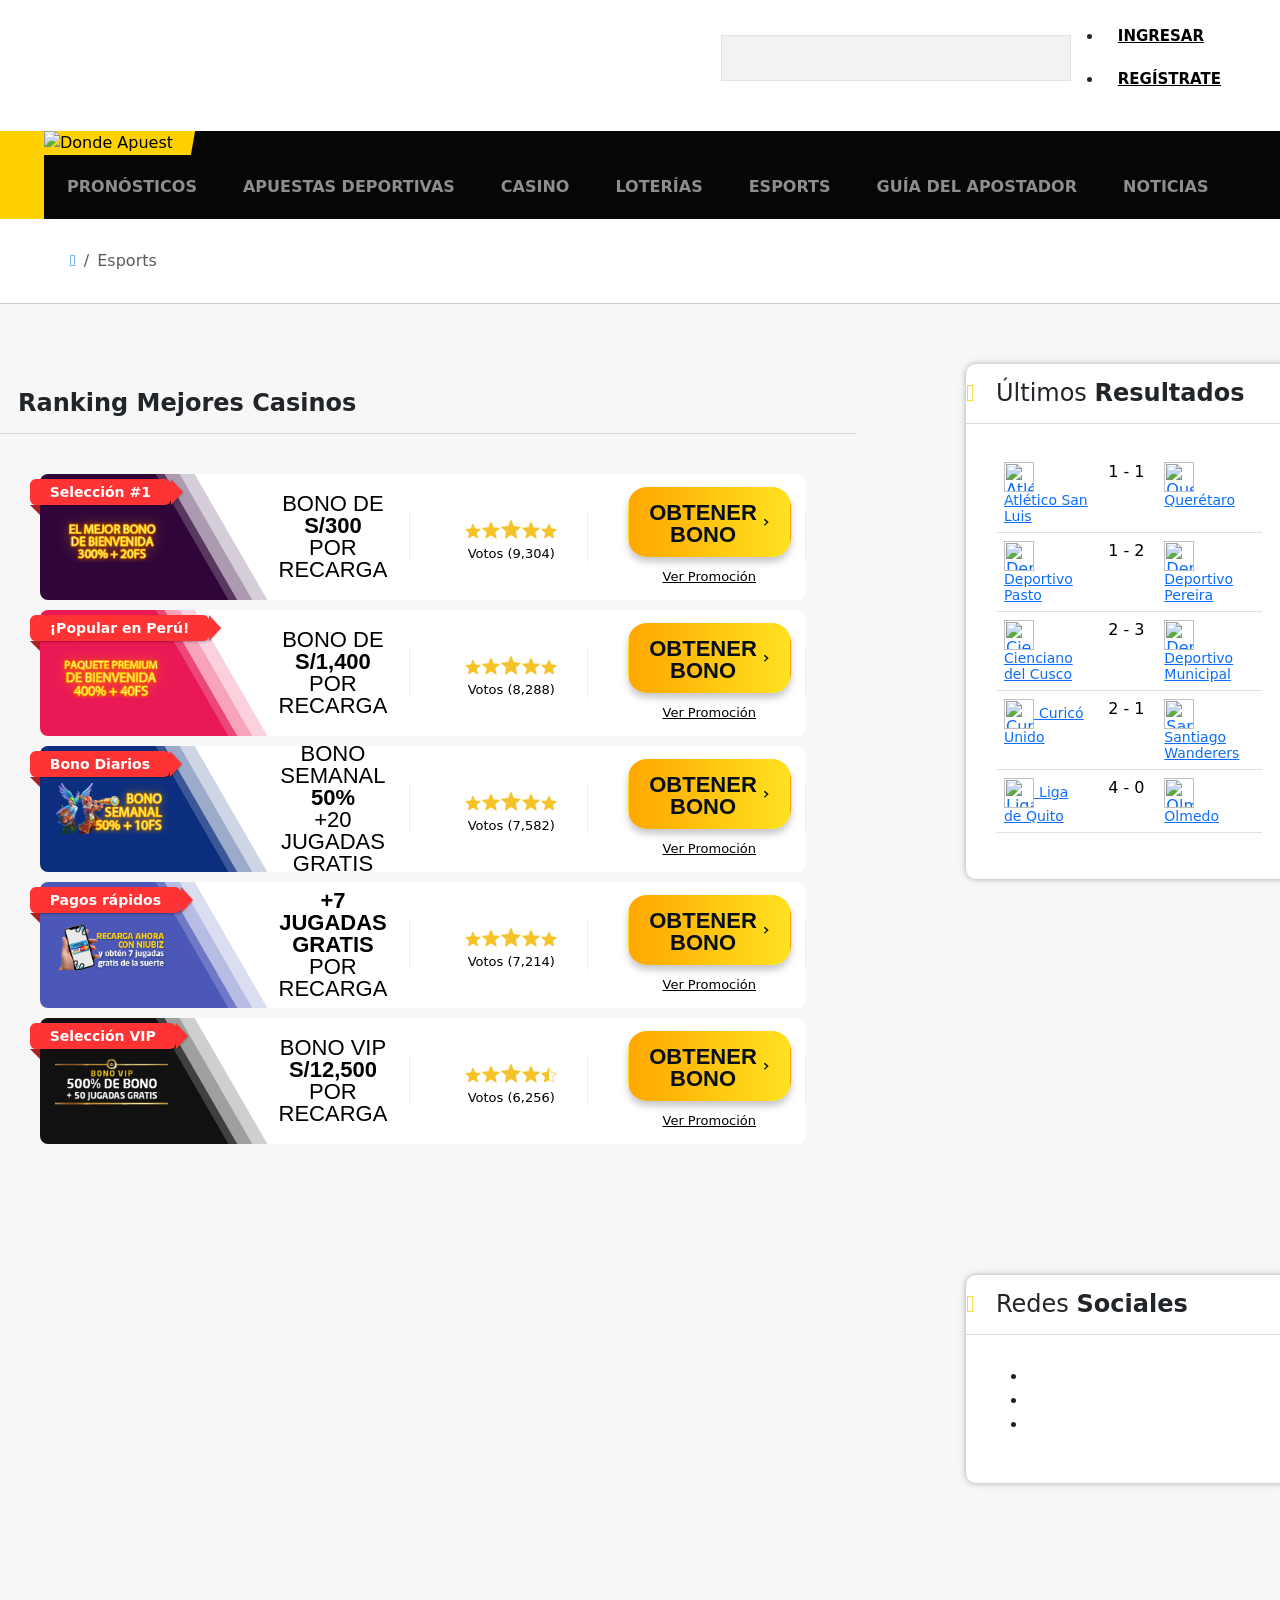
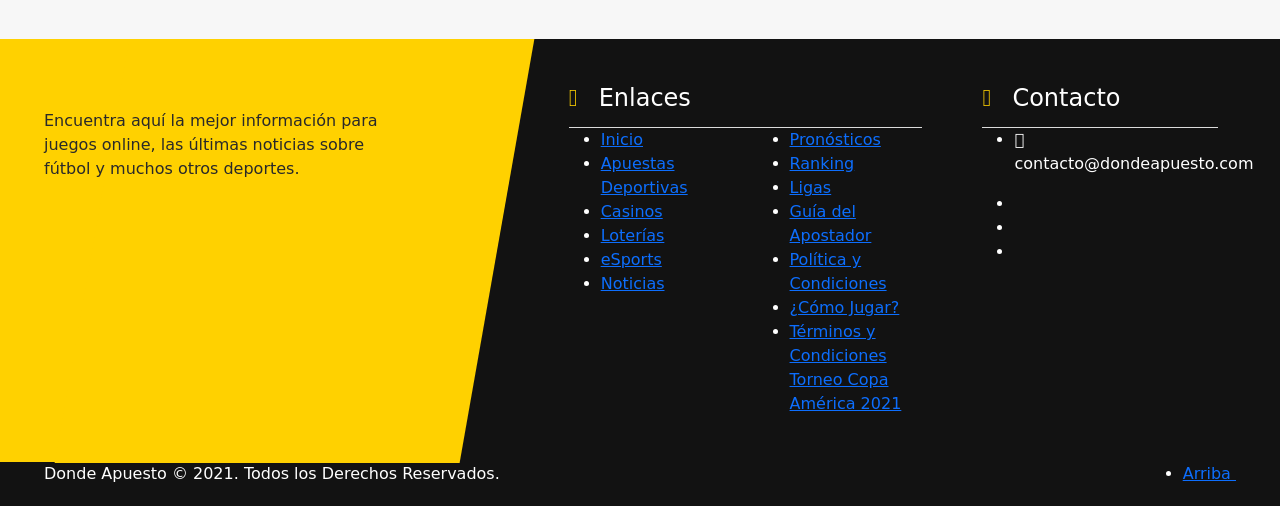
==== docs/index.html @ c0134d40 "docs folder" ====
<html class="no-js" lang="es"><head>
  <meta charset="utf-8">
  <meta http-equiv="Content-Type" name="format-detection" content="text/html; charset=iso-8859-1; telephone=no">
  <title>SomosCasino - El Mejor Casino Online</title>
  <link href="css/fonts.css" rel="stylesheet" type="text/css">
  <link href="css/main.css" rel="stylesheet" type="text/css">
  <link href="https://cdn.jsdelivr.net/npm/bootstrap@5.0.2/dist/css/bootstrap.min.css" rel="stylesheet" integrity="sha384-EVSTQN3/azprG1Anm3QDgpJLIm9Nao0Yz1ztcQTwFspd3yD65VohhpuuCOmLASjC" crossorigin="anonymous">
  <script src="https://kit.fontawesome.com/d9fbc92b72.js" crossorigin="anonymous"></script>
  <link rel="shortcut icon" type="image/png" href="/games/pe-dapper/favicon.ico">
  <meta name="viewport" content="width=device-width, initial-scale=1">
  <meta http-equiv="Content-Security-Policy" content="upgrade-insecure-requests">
  </head>
  <body cz-shortcut-listen="true">
    <header>
<div id="header-top" class="d-flex">
  <div class="container">
      <div class="float-right float-options">
          <form class="d-search position-relative" id="busqueda" novalidate="">
              <input class="form-control" type="search" placeholder="" aria-label="Search" name="busqueda">
              <i class="far fa-search"></i>
              <div class="body" style="display: none;"></div>
          </form>
          <ul>
          <li class="login">
            <a href="#" data-toggle="modal" data-target="#sesion">Ingresar</a>
          </li>
          <li class="register">
            <a href="https://dondeapuesto.com/registrate">Regístrate</a>
          </li>
          </ul>
          </div>
      </div>
  </div>
  <div id="header-bottom" class="d-flex desktop">
  <div class="container">
      <div class="float-menu">
          <a href="https://dondeapuesto.com" id="logo">
              <img src="https://dondeapuesto.com/assets/frontend/default/images/logo.png" alt="Donde Apuesto">
          </a>
          <nav class="navbar navbar-expand-lg navbar-light navbar-dark">
              <button class="navbar-toggler" type="button" data-toggle="collapse" data-target="#navbarDondeApuesto" aria-controls="navbarDondeApuesto" aria-expanded="false" aria-label="Toggle navigation">
                  <span class="navbar-toggler-icon"></span>
              </button>
              <div class="collapse navbar-collapse d-lg-none d-md-none d-sm-none d-xl-block">
                  <ul class="navbar-nav mr-auto">
                      <li class="nav-item ">
                          <a class="nav-link" href="https://dondeapuesto.com/pronosticos">Pronósticos</a>
                      </li>
                                                          <li class="nav-item ">
                              <a class="nav-link" href="https://dondeapuesto.com/apuestas-deportivas">Apuestas Deportivas</a>
                          </li>
                          <li class="nav-item ">
                              <a class="nav-link" href="https://dondeapuesto.com/casinos">Casino</a>
                          </li>
                          <li class="nav-item ">
                              <a class="nav-link" href="https://dondeapuesto.com/bonos">Loterías</a>
                          </li>
                          <li class="nav-item active">
                              <a class="nav-link" href="https://dondeapuesto.com/esports">eSports</a>
                          </li>
                                                      <li class="nav-item ">
                          <a class="nav-link" href="https://dondeapuesto.com/guia-del-apostador">Guía del Apostador</a>
                      </li>
                      <li class="nav-item">
                          <a class="nav-link" href="https://dondeapuesto.com/noticias/">Noticias</a>
                      </li>
                  </ul>
              </div>
          </nav>
      </div>
  </div>
</div>
<div id="header-bottom" class="mobile">
  <div class="container">
      <div class="float-menu float-start">
          <nav class="navbar navbar-expand-lg navbar-light navbar-dark">
              <button class="navbar-toggler" type="button" data-toggle="collapse" data-target="#navbarDondeApuesto" aria-controls="navbarDondeApuesto" aria-expanded="false" aria-label="Toggle navigation">
                  <span class="navbar-toggler-icon"></span>
              </button>
          </nav>
          <a href="https://dondeapuesto.com" id="logo">
              <img src="https://dondeapuesto.com/assets/frontend/default/images/logo.png" alt="Dondeapuesto" class="desktop">
              <img src="https://dondeapuesto.com/assets/frontend/default/images/logo-mobile.png" alt="Dondeapuesto" class="mobile">
          </a>
      </div>
      <div class="float-login float-right">
          <ul>
            <li class="login">
            <a href="#" data-toggle="modal" data-target="#sesion"><i class="fas fa-user"></i> Ingresar</a>
            </li>
          </ul>
      </div>
  </div>
</div>
<div id="header-movil" class="d-md-block d-sm-block d-sm-block d-lg-none">
  <nav class="navbar navbar-light d-flex">
      <div class="collapse navbar-collapse" id="navbarDondeApuesto">
          <ul class="navbar-nav mr-auto">
              <li class="nav-item">
                  <a class="nav-link" href="https://dondeapuesto.com">Inicio</a>
              </li>
              <li class="nav-item">
                  <a class="nav-link" href="https://dondeapuesto.com/pronosticos">Pronósticos</a>
              </li>
                                          <li class="nav-item">
                      <a class="nav-link" href="https://dondeapuesto.com/apuestas-deportivas">Apuestas Deportivas</a>
                  </li>
                  <li class="nav-item">
                      <a class="nav-link" href="https://dondeapuesto.com/casinos">Casino</a>
                  </li>
                  <li class="nav-item">
                      <a class="nav-link" href="https://dondeapuesto.com/bonos">Loterías</a>
                  </li>
                  <li class="nav-item">
                      <a class="nav-link" href="https://dondeapuesto.com/esports">eSports</a>
                  </li>
                                      <li class="nav-item">
                  <a class="nav-link" href="https://dondeapuesto.com/guia-del-apostador">Guía del Apostador</a>
              </li>
              <li class="nav-item">
                  <a class="nav-link" href="https://dondeapuesto.com/noticias">Noticias</a>
              </li>
          </ul>
      </div>
  </nav>
</div>
</header>

<section class="breadcrumb-top padding30 border-bread">
    <div class="container">
        <div class="row">
            <ol class="breadcrumb mb-0">
                <li class="breadcrumb-item"><a href="https://dondeapuesto.com"><i class="fas fa-home"></i></a></li>
                <li class="breadcrumb-item active" aria-current="page">Esports</li>
            </ol>
        </div>
    </div>
</section>

<section id="contenido" class="padding">
<div class="row">
  <div id="offers" class="col-lg-8 col-md-12 col-12">

    <div class="head">
        <h4><strong>Ranking Mejores Casinos</strong></h4>
    </div>
  <div class="container">
  <div class="offer-body">
  
  <div class="offer-badge">
  <div class="badge">
  Selección #1<span></span>
  </div>
  </div>
  
  <div class="offer-logo">
  <a href="https://www.somoscasino.com/content/promotionsb/primer-y-segundo-deposito-terminos-y-condiciones?&utm_source=GoogleAds&utm_medium=Landing&utm_campaign=Trafico&utm_content=Bono300&utm_term=PremiosOnline_pe" target="_blank" onclick="return handleClickOffer(this)" class="colors-set" style="visibility: visible; opacity: 1;">
  <img src="images/logos/jackpotcity.png" alt="">
  
  <span style="background-color: rgb(48, 6, 58);"></span>
  <span style="background-color: rgb(48, 6, 58);"></span>
  <span style="background-color: rgb(48, 6, 58);"></span>
  <span style="background-color: rgb(48, 6, 58);"></span>
  <span style="background-color: rgb(48, 6, 58);"></span>
  </a>
  </div>
  
  <div class="offer-bonus">
  <a href="https://www.somoscasino.com/content/promotionsb/primer-y-segundo-deposito-terminos-y-condiciones?&utm_source=GoogleAds&utm_medium=Landing&utm_campaign=Trafico&utm_content=Bono300&utm_term=PremiosOnline_pe" target="_blank" onclick="return handleClickOffer(this)" class="bonus" style="visibility: visible; opacity: 1;">
  BONO DE <strong>S/300</strong> POR RECARGA</a>
  <div class="welcome">Bono de bienvenida</div>
  </div>
  
  <div class="offer-rating">
  <div class="stars">
  <div class="active"></div><div class="active"></div><div class="active"></div><div class="active"></div><div class="active"></div> </div>
  <div class="votes">Votos (9,304)</div>
  </div>
  
  <div class="offer-cta">
  <a href="https://www.somoscasino.com/content/promotionsb/primer-y-segundo-deposito-terminos-y-condiciones?&utm_source=GoogleAds&utm_medium=Landing&utm_campaign=Trafico&utm_content=Bono300&utm_term=PremiosOnline_pe" target="_blank" onclick="return handleClickOffer(this)" class="btn" style="visibility: visible; opacity: 1;">
  <span>OBTENER BONO</span>
  </a>
  <a href="https://www.somoscasino.com/content/promotionsb/primer-y-segundo-deposito-terminos-y-condiciones?&utm_source=GoogleAds&utm_medium=Landing&utm_campaign=Trafico&utm_content=Bono300&utm_term=PremiosOnline_pe" target="_blank" onclick="return handleClickOffer(this)" class="lnk" style="visibility: visible; opacity: 1;">
  Ver Promoción</a>
  </div>
  </div>

  
  <div class="offer-body">
  
  <div class="offer-badge">
  <div class="badge">
  ¡Popular en Perú! <span></span>
  </div>
  </div>
  
  <div class="offer-logo">
  <a href="https://www.somoscasino.com/content/promotionsb/paquete-de-bienvenida-premium-terminos-y-condiciones?&utm_source=GoogleAds&utm_medium=Landing&utm_campaign=Trafico&utm_content=Bono400&utm_term=PremiosOnline_pe" target="_blank" onclick="return handleClickOffer(this)" class="colors-set" style="visibility: visible; opacity: 1;">
  <img src="images/logos/spincasino.png" alt="">
  <span style="background-color: rgb(233, 25, 85);"></span>
  <span style="background-color: rgb(233, 25, 85);"></span>
  <span style="background-color: rgb(233, 25, 85);"></span>
  <span style="background-color: rgb(233, 25, 85);"></span>
  <span style="background-color: rgb(233, 25, 85);"></span>
  </a>
  </div>
  
  <div class="offer-bonus">
  <a href="https://www.somoscasino.com/content/promotionsb/paquete-de-bienvenida-premium-terminos-y-condiciones?&utm_source=GoogleAds&utm_medium=Landing&utm_campaign=Trafico&utm_content=Bono400&utm_term=PremiosOnline_pe" target="_blank" onclick="return handleClickOffer(this)" class="bonus" style="visibility: visible; opacity: 1;">
  BONO DE <strong>S/1,400</strong> POR RECARGA</a>
  <div class="welcome">Bono de bienvenida</div>
  </div>
  
  <div class="offer-rating">
  <div class="stars">
  <div class="active"></div><div class="active"></div><div class="active"></div><div class="active"></div><div class="active"></div> </div>
  <div class="votes">Votos (8,288)</div>
  </div>

  
  <div class="offer-cta">
  <a href="https://www.somoscasino.com/content/promotionsb/paquete-de-bienvenida-premium-terminos-y-condiciones?&utm_source=GoogleAds&utm_medium=Landing&utm_campaign=Trafico&utm_content=Bono400&utm_term=PremiosOnline_pe" target="_blank" onclick="return handleClickOffer(this)" class="btn" style="visibility: visible; opacity: 1;">
  <span>OBTENER BONO</span>
  </a>
  <a href="https://www.somoscasino.com/content/promotionsb/paquete-de-bienvenida-premium-terminos-y-condiciones?&utm_source=GoogleAds&utm_medium=Landing&utm_campaign=Trafico&utm_content=Bono400&utm_term=PremiosOnline_pe" target="_blank" onclick="return handleClickOffer(this)" class="lnk" style="visibility: visible; opacity: 1;">
  Ver Promoción</a>
  </div>
  </div>
  

  
  <div class="offer-body">
  
  <div class="offer-badge">
  <div class="badge">
   Bono Diarios<span></span>
  </div>
  </div>
  
  <div class="offer-logo">
  <a href="https://www.somoscasino.com/content/promotionsb/bono-de-la-semana-terminos-y-condiciones?&utm_source=GoogleAds&utm_medium=Landing&utm_campaign=Trafico&utm_content=Semanal50&utm_term=PremiosOnline_pe" target="_blank" onclick="return handleClickOffer(this)" class="colors-set" style="visibility: visible; opacity: 1;">
  <img src="images/logos/royalvegas.png" alt="">
  <span style="background-color: rgb(11, 46, 126);"></span>
  <span style="background-color: rgb(11, 46, 126);"></span>
  <span style="background-color: rgb(11, 46, 126);"></span>
  <span style="background-color: rgb(11, 46, 126);"></span>
  <span style="background-color: rgb(11, 46, 126);"></span>
  </a>
  </div>
  
  <div class="offer-bonus">
  <a href="https://www.somoscasino.com/content/promotionsb/bono-de-la-semana-terminos-y-condiciones?&utm_source=GoogleAds&utm_medium=Landing&utm_campaign=Trafico&utm_content=Semanal50&utm_term=PremiosOnline_pe" target="_blank" onclick="return handleClickOffer(this)" class="bonus" style="visibility: visible; opacity: 1;">
  BONO SEMANAL <strong>50%</strong> +20 JUGADAS GRATIS</a>
  <div class="welcome">Bono de bienvenida</div>
  </div>
  
  <div class="offer-rating">
  <div class="stars">
  <div class="active"></div><div class="active"></div><div class="active"></div><div class="active"></div><div class="active"></div> </div>
  <div class="votes">Votos (7,582)</div>
  </div>

  <div class="offer-cta">
  <a href="https://www.somoscasino.com/content/promotionsb/bono-de-la-semana-terminos-y-condiciones?&utm_source=GoogleAds&utm_medium=Landing&utm_campaign=Trafico&utm_content=Semanal50&utm_term=PremiosOnline_pe" target="_blank" onclick="return handleClickOffer(this)" class="btn" style="visibility: visible; opacity: 1;">
  <span>OBTENER BONO</span>
  </a>
  <a href="https://www.somoscasino.com/content/promotionsb/bono-de-la-semana-terminos-y-condiciones?&utm_source=GoogleAds&utm_medium=Landing&utm_campaign=Trafico&utm_content=Semanal50&utm_term=PremiosOnline_pe" target="_blank" onclick="return handleClickOffer(this)" class="lnk" style="visibility: visible; opacity: 1;">
  Ver Promoción</a>
  </div>
  </div>
  
  
  <div class="offer-body">

  
  <div class="offer-badge">
  <div class="badge">
  Pagos rápidos<span></span>
  </div>
  </div>
  
  <div class="offer-logo">
  <a href="https://www.somoscasino.com/content/promotionsb/niubiz?&utm_source=GoogleAds&utm_medium=Landing&utm_campaign=Trafico&utm_content=Niubiz&utm_term=PremiosOnline_pe" target="_blank" onclick="return handleClickOffer(this)" class="colors-set" style="visibility: visible; opacity: 1;">
  <img src="images/logos/rubyfortune.png" alt="">
  <span style="background-color: rgb(75, 88, 183);"></span>
  <span style="background-color: rgb(75, 88, 183);"></span>
  <span style="background-color: rgb(75, 88, 183);"></span>
  <span style="background-color: rgb(75, 88, 183);"></span>
  <span style="background-color: rgb(75, 88, 183);"></span>
  </a>
  </div>
  
  <div class="offer-bonus">
  <a href="https://www.somoscasino.com/content/promotionsb/niubiz?&utm_source=GoogleAds&utm_medium=Landing&utm_campaign=Trafico&utm_content=Niubiz&utm_term=PremiosOnline_pe" target="_blank" onclick="return handleClickOffer(this)" class="bonus" style="visibility: visible; opacity: 1;">
  <strong>+7 JUGADAS GRATIS</strong>POR RECARGA</a>
  <div class="welcome">Bono de bienvenida</div>
  </div>
  
  <div class="offer-rating">
  <div class="stars">
  <div class="active"></div><div class="active"></div><div class="active"></div><div class="active"></div><div class="active"></div> </div>
  <div class="votes">Votos (7,214)</div>
  </div>

  <div class="offer-cta">
  <a href="https://www.somoscasino.com/content/promotionsb/niubiz?&utm_source=GoogleAds&utm_medium=Landing&utm_campaign=Trafico&utm_content=Niubiz&utm_term=PremiosOnline_pe" target="_blank" onclick="return handleClickOffer(this)" class="btn" style="visibility: visible; opacity: 1;">
  <span>OBTENER BONO</span>
  </a>
  <a href="https://www.somoscasino.com/content/promotionsb/niubiz?&utm_source=GoogleAds&utm_medium=Landing&utm_campaign=Trafico&utm_content=Niubiz&utm_term=PremiosOnline_pe" target="_blank" onclick="return handleClickOffer(this)" class="lnk" style="visibility: visible; opacity: 1;">
  Ver Promoción</a>
  </div>
  </div>
  

  
  <div class="offer-body">

  <div class="offer-badge">
  <div class="badge">
  Selección VIP<span></span>
  </div>
  </div>
  
  <div class="offer-logo">
  <a href="https://www.somoscasino.com/content/promotionsb/bono-vip?&utm_source=GoogleAds&utm_medium=Landing&utm_campaign=Trafico&utm_content=Vip500&utm_term=PremiosOnline_pe" target="_blank" onclick="return handleClickOffer(this)" class="colors-set" style="visibility: visible; opacity: 1;">
  <img src="images/logos/gamingclub.png" alt="">
  <span style="background-color: rgb(17, 17, 17);"></span>
  <span style="background-color: rgb(17, 17, 17);"></span>
  <span style="background-color: rgb(17, 17, 17);"></span>
  <span style="background-color: rgb(17, 17, 17);"></span>
  <span style="background-color: rgb(17, 17, 17);"></span>
  </a>
  </div>
  
  <div class="offer-bonus">
  <a href="https://www.somoscasino.com/content/promotionsb/bono-vip?&utm_source=GoogleAds&utm_medium=Landing&utm_campaign=Trafico&utm_content=Vip500&utm_term=PremiosOnline_pe" target="_blank" onclick="return handleClickOffer(this)" class="bonus" style="visibility: visible; opacity: 1;">
  BONO VIP<strong>S/12,500</strong>POR RECARGA</a>
  <div class="welcome">Bono de bienvenida</div>
  </div>
  
  <div class="offer-rating">
  <div class="stars">
  <div class="active"></div><div class="active"></div><div class="active"></div><div class="active"></div><div class="half"></div> </div>
  <div class="votes">Votos (6,256)</div>
  </div>

  <div class="offer-cta">
  <a href="https://www.somoscasino.com/content/promotionsb/bono-vip?&utm_source=GoogleAds&utm_medium=Landing&utm_campaign=Trafico&utm_content=Vip500&utm_term=PremiosOnline_pe" target="_blank" onclick="return handleClickOffer(this)" class="btn" style="visibility: visible; opacity: 1;">
  <span>OBTENER BONO</span>
  </a>
  <a href="https://www.somoscasino.com/content/promotionsb/bono-vip?&utm_source=GoogleAds&utm_medium=Landing&utm_campaign=Trafico&utm_content=Vip500&utm_term=PremiosOnline_pe" target="_blank" onclick="return handleClickOffer(this)" class="lnk" style="visibility: visible; opacity: 1;">
  Ver Promoción</a>
  </div>
  
  </div>
 
  </div>

  
  </div>

  <div class="offset-lg-1 col-lg-3 col-md-12 col-12 col-side">
    <div class="row">
<div id="resultados" class="col-12 padding mb-5 col-box box-shadow">
<div class="head">
<h4>Últimos <strong>Resultados</strong></h4>
</div>
<div class="body">
<table class="table">
<tbody>
                 <tr>
 <td>
     <a href="https://dondeapuesto.com/pronosticos/ver/117243">
         <img src="https://dondeapuesto.com/uploads/teams/418.png" alt="Atlético San Luis" width="30px"> <small>Atlético San Luis</small>
     </a>
 </td>
 <td width="60" align="center">
     1
     -
     1
 </td>
 <td>
     <a href="https://dondeapuesto.com/pronosticos/ver/117243">
         <img src="https://dondeapuesto.com/uploads/teams/429.png" alt="Querétaro" width="30px"> <small>Querétaro</small>
     </a>
 </td>
</tr>
                 <tr>
 <td>
     <a href="https://dondeapuesto.com/pronosticos/ver/117259">
         <img src="https://dondeapuesto.com/uploads/teams/653.png" alt="Deportivo Pasto" width="30px"> <small>Deportivo Pasto</small>
     </a>
 </td>
 <td width="60" align="center">
     1
     -
     2
 </td>
 <td>
     <a href="https://dondeapuesto.com/pronosticos/ver/117259">
         <img src="https://dondeapuesto.com/uploads/teams/654.png" alt="Deportivo Pereira" width="30px"> <small>Deportivo Pereira</small>
     </a>
 </td>
</tr>
                 <tr>
 <td>
     <a href="https://dondeapuesto.com/pronosticos/ver/117242">
         <img src="https://dondeapuesto.com/uploads/teams/725.png" alt="Cienciano del Cusco" width="30px"> <small>Cienciano del Cusco</small>
     </a>
 </td>
 <td width="60" align="center">
     2
     -
     3
 </td>
 <td>
     <a href="https://dondeapuesto.com/pronosticos/ver/117242">
         <img src="https://dondeapuesto.com/uploads/teams/730.png" alt="Deportivo Municipal" width="30px"> <small>Deportivo Municipal</small>
     </a>
 </td>
</tr>
                 <tr>
 <td>
     <a href="https://dondeapuesto.com/pronosticos/ver/117246">
         <img src="https://dondeapuesto.com/uploads/teams/689.png" alt="Curicó Unido" width="30px"> <small>Curicó Unido</small>
     </a>
 </td>
 <td width="60" align="center">
     2
     -
     1
 </td>
 <td>
     <a href="https://dondeapuesto.com/pronosticos/ver/117246">
         <img src="https://dondeapuesto.com/uploads/teams/696.png" alt="Santiago Wanderers" width="30px"> <small>Santiago Wanderers</small>
     </a>
 </td>
</tr>
                 <tr>
 <td>
     <a href="https://dondeapuesto.com/pronosticos/ver/117260">
         <img src="https://dondeapuesto.com/uploads/teams/975.png" alt="Liga de Quito" width="30px"> <small>Liga de Quito</small>
     </a>
 </td>
 <td width="60" align="center">
     4
     -
     0
 </td>
 <td>
     <a href="https://dondeapuesto.com/pronosticos/ver/117260">
         <img src="https://dondeapuesto.com/uploads/teams/980.png" alt="Olmedo" width="30px"> <small>Olmedo</small>
     </a>
 </td>
</tr>
             </tbody>
</table>
</div>
</div>
<aside class="mb-5 text-center d-block w-100"><iframe scrolling="no" frameborder="0" style="padding:0px; margin:0px; border:0px;border-style:none;border-style:none;" width="300" height="300" src="https://refbanners.com/I?tag=d_578445m_28505c_&amp;site=578445&amp;ad=28505"></iframe>
</aside>
<div id="redes" class="col-12 mb-5 col-box box-shadow">
<div class="head">
<h4>Redes <strong>Sociales</strong></h4>
</div>
<div class="body">
<ul class="rsocial">
         <li>
<a href="https://www.facebook.com/dondeapuesto/?epa=SEARCH_BOX" target="_blank">
 <i class="fab fa-facebook-f"></i>
</a>
</li>
         <li>
<a href="https://www.instagram.com/dondeapuesto_/" target="_blank">
 <i class="fab fa-instagram"></i>
</a>
</li>
         <li>
<a href="https://twitter.com/DondeApuesto" target="_blank">
 <i class="fab fa-twitter"></i>
</a>
</li>
     </ul>
</div>
</div>
<aside class="mb-5 text-center d-block w-100"><script src="https://cdn.bannerflow.com/bf-placements/60c20c93795755a1aa509fd7?responsive=on&amp;targetwindow=_blank&amp;targeturl=https://record.betsson.com/_k9TNhQahO5sIHB5SM6CVA9h6-ZxdVtol/1/&amp;media=192693&amp;campaign=1" async=""></script></aside>
</div>                       </div>
</div>
</section>

<footer>
    <div class="container footer-content">
        <div class="row">
            <div class="col-lg-4 col-12 col-hist">
                <div class="bloque">
                    <div class="head">
                        <img src="https://dondeapuesto.com/assets/frontend/default/images/logo-footer.png" alt="">
                    </div>
                    <div class="body">
                        <p>
                            Encuentra aquí la mejor información para juegos online, las últimas noticias sobre fútbol y muchos otros deportes.
                        </p>
                    </div>
                </div>
            </div>
            <div class="offset-lg-1 col-lg-7 col-12 col-info padding">
                <div class="row">
                    <div class="col-lg-12 col-md-12 col-sm-12 col-12 bloque d-none">
                        <div class="input-group mb-3">
                            <input type="text" class="form-control" placeholder="Escríbe tu correo" aria-label="Escríbe tu correo" aria-describedby="basic-addon2">
                            <span class="input-group-text" id="basic-addon2"><button type="button" class="btn btn-secondary">Subscribirme</button></span>
                        </div>
                    </div>
                    <div class="col-lg-7 col-md-12 col-sm-12 col-12 bloque ">
                        <div class="head">
                            <h4>Enlaces</h4>
                        </div>
                        <div class="body">
                            <div class="row">
                                <div class="col-lg-6 col-6">
                                    <ul>
                                        <li class="mb-0"><a class="" href="https://dondeapuesto.com"><i class="fas fa-circle"></i>Inicio</a></li>
                                                                                    <li class="mb-0"><a class="" href="https://dondeapuesto.com/apuestas-deportivas"><i class="fas fa-circle"></i>Apuestas Deportivas</a></li>
                                            <li class="mb-0"><a class="" href="https://dondeapuesto.com/casinos"><i class="fas fa-circle"></i>Casinos</a></li>
                                            <li class="mb-0"><a class="" href="https://dondeapuesto.com/bonos"><i class="fas fa-circle"></i>Loterías</a></li>
                                            <li class="mb-0"><a class="" href="https://dondeapuesto.com/esports"><i class="fas fa-circle"></i>eSports</a></li>
                                                                                <li class="mb-0"><a class="" href="https://dondeapuesto.com/noticias/"><i class="fas fa-circle"></i>Noticias</a></li>
                                    </ul>
                                </div>
                                <div class="col-lg-6 col-6">
                                    <ul>
                                        <li class="mb-0"><a class="" href="https://dondeapuesto.com/pronosticos"><i class="fas fa-circle"></i>Pronósticos</a></li>
                                        <li class="mb-0"><a class="" href="https://dondeapuesto.com/usuarios"><i class="fas fa-circle"></i>Ranking</a></li>
                                        <li class="mb-0"><a class="" href="https://dondeapuesto.com/leagues"><i class="fas fa-circle"></i>Ligas</a></li>
                                        <li class="mb-0"><a class="" href="https://dondeapuesto.com/guia-del-apostador"><i class="fas fa-circle"></i>Guía del Apostador</a></li>
                                                                                                                                                                                        <li class="mb-0"><a class="" href="https://dondeapuesto.com/politica-condiciones"><i class="fas fa-circle"></i>Política y Condiciones</a></li>
                                                                                                    <li class="mb-0"><a class="" href="https://dondeapuesto.com/como-jugar"><i class="fas fa-circle"></i>¿Cómo Jugar?</a></li>
                                                                                                    <li class="mb-0"><a class="" href="https://dondeapuesto.com/terminos-y-condiciones"><i class="fas fa-circle"></i>Términos y Condiciones Torneo Copa América 2021</a></li>
                                                                                                                                    </ul>
                                    </div>
                                </div>
                            </div>
                        </div>
                        <div class="col-lg-5 col-md-12 col-sm-12 col-12 bloque">
                            <div class="head">
                                <h4>Contacto</h4>
                            </div>
                            <div class="body">
                                <ul class="contacto">
                                    <li><i class="fal fa-envelope"></i> contacto@dondeapuesto.com</li>
                                                                    </ul>
                            </div>
                            <div class="body">
                                <ul class="rsocial">
                                                                            <li>
                                            <a href="https://www.facebook.com/dondeapuesto/?epa=SEARCH_BOX" target="_blank">
                                                <i class="fab fa-facebook-f"></i>
                                            </a>
                                        </li>
                                                                            <li>
                                            <a href="https://www.instagram.com/dondeapuesto_/" target="_blank">
                                                <i class="fab fa-instagram"></i>
                                            </a>
                                        </li>
                                                                            <li>
                                            <a href="https://twitter.com/DondeApuesto" target="_blank">
                                                <i class="fab fa-twitter"></i>
                                            </a>
                                        </li>
                                                                    </ul>
                            </div>
                        </div>
                    </div>
                </div>
            </div>
        </div>
        <div class="container footer-bottom">
            <div class="row">
                <div class="col-lg-6 col-sm-6 col-xs-12">
                    Donde Apuesto © 2021. Todos los Derechos Reservados.
                </div>
                <div class="col-lg-6 col-sm-6 col-xs-12">
                    <ul class="d-flex align-content-center justify-content-end  mb-0">
                        <li class="mb-0"><a class="" href="#">Arriba <i class="fas fa-caret-up"></i></a></li>
                    </ul>
                </div>
            </div>
        </div>
    </footer>   
  </body></html>
---- docs/css/fonts.css ----
@font-face {
    font-family: icomoon;
    src: url(../images/icomoon.eot?dt37qr);
    src: url(../images/icomoon.eot?dt37qr#iefix) format("embedded-opentype"), url(../images/icomoon.ttf?dt37qr) format("truetype"), url(../images/icomoon.woff?dt37qr) format("woff"), url(../images/icomoon.svg?dt37qr#icomoon) format("svg");
    font-weight: 400;
    font-style: normal;
    font-display: swap
}

@font-face {
    font-family: Montserrat;
    font-style: normal;
    font-weight: 400;
    src: local("Montserrat Regular"), local("Montserrat-Regular"), url(https://fonts.gstatic.com/s/montserrat/v12/JTUSjIg1_i6t8kCHKm459Wlhyw.woff2) format("woff2");
    unicode-range: U+00??, U+0131, U+0152-0153, U+02bb-02bc, U+02c6, U+02da, U+02dc, U+2000-206f, U+2074, U+20ac, U+2122, U+2191, U+2193, U+2212, U+2215, U+feff, U+fffd
}

@font-face {
    font-family: Montserrat;
    font-style: normal;
    font-weight: 500;
    src: local("Montserrat Medium"), local("Montserrat-Medium"), url(https://fonts.gstatic.com/s/montserrat/v12/JTURjIg1_i6t8kCHKm45_ZpC3gnD_g.woff2) format("woff2");
    unicode-range: U+00??, U+0131, U+0152-0153, U+02bb-02bc, U+02c6, U+02da, U+02dc, U+2000-206f, U+2074, U+20ac, U+2122, U+2191, U+2193, U+2212, U+2215, U+feff, U+fffd
}

@font-face {
    font-family: Montserrat;
    font-style: normal;
    font-weight: 600;
    src: local("Montserrat SemiBold"), local("Montserrat-SemiBold"), url(https://fonts.gstatic.com/s/montserrat/v12/JTURjIg1_i6t8kCHKm45_bZF3gnD_g.woff2) format("woff2");
    unicode-range: U+00??, U+0131, U+0152-0153, U+02bb-02bc, U+02c6, U+02da, U+02dc, U+2000-206f, U+2074, U+20ac, U+2122, U+2191, U+2193, U+2212, U+2215, U+feff, U+fffd
}

@font-face {
    font-family: Montserrat;
    font-style: normal;
    font-weight: 800;
    src: local("Montserrat ExtraBold"), local("Montserrat-ExtraBold"), url(https://fonts.gstatic.com/s/montserrat/v13/JTURjIg1_i6t8kCHKm45_c5H3gnD_g.woff2) format("woff2");
    unicode-range: U+00??, U+0131, U+0152-0153, U+02bb-02bc, U+02c6, U+02da, U+02dc, U+2000-206f, U+2074, U+20ac, U+2122, U+2191, U+2193, U+2212, U+2215, U+feff, U+fffd
}

@font-face {
    font-family: Teko;
    font-style: normal;
    font-weight: 500;
    font-display: swap;
    src: local("Teko Medium"), local("Teko-Medium"), url(https://fonts.gstatic.com/s/teko/v9/LYjCdG7kmE0gdVBesCRgqA.woff2) format("woff2");
    unicode-range: U+00??, U+0131, U+0152-0153, U+02bb-02bc, U+02c6, U+02da, U+02dc, U+2000-206f, U+2074, U+20ac, U+2122, U+2191, U+2193, U+2212, U+2215, U+feff, U+fffd
}

@font-face {
    font-family: Teko;
    font-style: normal;
    font-weight: 600;
    font-display: swap;
    src: local("Teko SemiBold"), local("Teko-SemiBold"), url(https://fonts.gstatic.com/s/teko/v9/LYjCdG7kmE0gdXxZsCRgqA.woff2) format("woff2");
    unicode-range: U+00??, U+0131, U+0152-0153, U+02bb-02bc, U+02c6, U+02da, U+02dc, U+2000-206f, U+2074, U+20ac, U+2122, U+2191, U+2193, U+2212, U+2215, U+feff, U+fffd
}

@font-face {
    font-family: Teko;
    font-style: normal;
    font-weight: 700;
    font-display: swap;
    src: local("Teko Bold"), local("Teko-Bold"), url(https://fonts.gstatic.com/s/teko/v9/LYjCdG7kmE0gdRhYsCRgqA.woff2) format("woff2");
    unicode-range: U+00??, U+0131, U+0152-0153, U+02bb-02bc, U+02c6, U+02da, U+02dc, U+2000-206f, U+2074, U+20ac, U+2122, U+2191, U+2193, U+2212, U+2215, U+feff, U+fffd
}

@font-face {
    font-display: swap;
    font-family: Roboto;
    font-style: italic;
    font-weight: 300;
    src: local("Roboto Light Italic"), local("Roboto-LightItalic"), url(https://fonts.gstatic.com/s/roboto/v18/KFOjCnqEu92Fr1Mu51TjASc6CsQ.woff2) format("woff2");
    unicode-range: U+00??, U+0131, U+0152-0153, U+02bb-02bc, U+02c6, U+02da, U+02dc, U+2000-206f, U+2074, U+20ac, U+2122, U+2191, U+2193, U+2212, U+2215, U+feff, U+fffd
}

@font-face {
    font-display: swap;
    font-family: Roboto;
    font-style: italic;
    font-weight: 400;
    src: local("Roboto Italic"), local("Roboto-Italic"), url(https://fonts.gstatic.com/s/roboto/v18/KFOkCnqEu92Fr1Mu51xIIzI.woff2) format("woff2");
    unicode-range: U+00??, U+0131, U+0152-0153, U+02bb-02bc, U+02c6, U+02da, U+02dc, U+2000-206f, U+2074, U+20ac, U+2122, U+2191, U+2193, U+2212, U+2215, U+feff, U+fffd
}

@font-face {
    font-display: swap;
    font-family: Roboto;
    font-style: italic;
    font-weight: 500;
    src: local("Roboto Medium Italic"), local("Roboto-MediumItalic"), url(https://fonts.gstatic.com/s/roboto/v18/KFOjCnqEu92Fr1Mu51S7ACc6CsQ.woff2) format("woff2");
    unicode-range: U+00??, U+0131, U+0152-0153, U+02bb-02bc, U+02c6, U+02da, U+02dc, U+2000-206f, U+2074, U+20ac, U+2122, U+2191, U+2193, U+2212, U+2215, U+feff, U+fffd
}

@font-face {
    font-display: swap;
    font-family: Roboto;
    font-style: normal;
    font-weight: 300;
    src: local("Roboto Light"), local("Roboto-Light"), url(https://fonts.gstatic.com/s/roboto/v18/KFOlCnqEu92Fr1MmSU5fBBc4.woff2) format("woff2");
    unicode-range: U+00??, U+0131, U+0152-0153, U+02bb-02bc, U+02c6, U+02da, U+02dc, U+2000-206f, U+2074, U+20ac, U+2122, U+2191, U+2193, U+2212, U+2215, U+feff, U+fffd
}

@font-face {
    font-display: swap;
    font-family: Roboto;
    font-style: normal;
    font-weight: 400;
    src: local("Roboto"), local("Roboto-Regular"), url(https://fonts.gstatic.com/s/roboto/v18/KFOmCnqEu92Fr1Mu4mxK.woff2) format("woff2");
    unicode-range: U+00??, U+0131, U+0152-0153, U+02bb-02bc, U+02c6, U+02da, U+02dc, U+2000-206f, U+2074, U+20ac, U+2122, U+2191, U+2193, U+2212, U+2215, U+feff, U+fffd
}

@font-face {
    font-display: swap;
    font-family: Roboto;
    font-style: normal;
    font-weight: 500;
    src: local("Roboto Medium"), local("Roboto-Medium"), url(https://fonts.gstatic.com/s/roboto/v18/KFOlCnqEu92Fr1MmEU9fBBc4.woff2) format("woff2");
    unicode-range: U+00??, U+0131, U+0152-0153, U+02bb-02bc, U+02c6, U+02da, U+02dc, U+2000-206f, U+2074, U+20ac, U+2122, U+2191, U+2193, U+2212, U+2215, U+feff, U+fffd
}

@font-face {
    font-display: swap;
    font-family: Roboto;
    font-style: normal;
    font-weight: 700;
    src: local("Roboto Bold"), local("Roboto-Bold"), url(https://fonts.gstatic.com/s/roboto/v18/KFOlCnqEu92Fr1MmWUlfBBc4.woff2) format("woff2");
    unicode-range: U+00??, U+0131, U+0152-0153, U+02bb-02bc, U+02c6, U+02da, U+02dc, U+2000-206f, U+2074, U+20ac, U+2122, U+2191, U+2193, U+2212, U+2215, U+feff, U+fffd
}

@font-face {
    font-display: swap;
    font-family: Shadows Into Light;
    font-style: normal;
    font-weight: 400;
    src: local("Shadows Into Light"), local("ShadowsIntoLight"), url(https://fonts.gstatic.com/s/shadowsintolight/v7/UqyNK9UOIntux_czAvDQx_ZcHqZXBNQzdcD5.woff2) format("woff2");
    unicode-range: U+00??, U+0131, U+0152-0153, U+02bb-02bc, U+02c6, U+02da, U+02dc, U+2000-206f, U+2074, U+20ac, U+2122, U+2191, U+2193, U+2212, U+2215, U+feff, U+fffd
}
---- docs/css/main.css ----
::-moz-selection {
    background: #b3d4fc;
    text-shadow: none
}

::selection {
    background: #b3d4fc;
    text-shadow: none
}

* {
    box-sizing: border-box
}

body,
select,
textarea {
    font-family: Lato,sans-serif;
}

body {
    margin: 0;
    padding: 0;
    color: #eee;
    background-color: #ffffff;
}


#wrap {
    position: relative;
    z-index: 1
}

#contenido .container {
    padding: 30px;
}

#intro {
    padding: 10px 0
}

#intro .date-updated {
    padding-top: 10px;
    color: #f5c22a;
    font-style: italic;
    line-height: 1
}

#intro .badges {
    padding-top: 10px;
    display: flex;
    align-items: center;
    flex-wrap: wrap;
    font-size: 11px;
    line-height: 32px
}

#intro .badges .badge {
    font-size: 11px;
    line-height: 20px;
    margin-right: 9px;
    padding: 2px 0 0 19px;
    background: no-repeat center left;
    background-size: 16px 16px
}

#intro .badges .badge:last-child {
    margin-right: 0
}

#intro .badges .badge-flag {
    background-image: url(../images/flag-pe.svg)
}

#intro .badges .badge-secure {
    background-image: url(../images/tick-legal.svg)
}

#intro .badges .badge-wallet {
    background-image: url(../images/tick-wallet.svg)
}

#intro .badges .date {
    display: none;
    padding-left: 0
}

#offers {
    padding: 10px 0
}

#offers .offer-head,
#offers .offer-body {
    display: flex;
    justify-content: space-between
}

#offers .offer-head {
    display: none
}

#offers .offer-body {
    flex-wrap: wrap;
    margin-bottom: 5px;
    position: relative;
    z-index: 10
}


#offers .offer-body>div {
    padding: 10px
}

#offers .offer-body .offer-badge {
    pointer-events: none;
    position: absolute;
    left: 0;
    top: 0;
    z-index: 100;
    padding: 0
}

#offers .offer-body .offer-badge .badge {
    padding: 0 6px;
    text-align: center;
    background: #f33;
    color: #fff;
    font-weight: 600;
    font-size: 13px;
    height: 22px;
    line-height: 22px;
    box-shadow: 1px 1px 2px rgba(0, 0, 0, .3)
}

#offers .offer-body .offer-badge .badge:after,
#offers .offer-body .offer-badge .badge span {
    content: ' ';
    position: absolute;
    height: 0;
    width: 0;
    top: 0;
    right: -7px;
    z-index: 2;
    border-top: 11px solid transparent;
    border-bottom: 11px solid transparent;
    border-left: 7px solid #f33
}

#offers .offer-body .offer-badge .badge:after {
    z-index: -1;
    top: 1px;
    filter: blur(1px);
    border-left-color: rgba(0, 0, 0, .3)
}

#offers .offer-body .offer-logo {
    flex-basis: 50%;
    padding-top: 22px
}

#offers .offer-body .offer-logo a {
    display: block
}

#offers .offer-body .offer-logo img {
    object-fit: contain;
    width: 118%;
    vertical-align: middle
}

#offers .offer-body .offer-bonus {
    flex-basis: 45%;
    display: flex;
    align-items: center;
    justify-content: center;
    text-align: center;
    padding: 15% 0 0 0;
    height: 80px
}

#offers .offer-body .offer-bonus .bonus {
    font-family: Teko, sans-serif;
    text-transform: uppercase;
    color: #000;
    text-decoration: none;
    line-height: 1;
    font-size: 19px
}

#offers .offer-body .offer-bonus .bonus strong {
    display: block;
    line-height: 1
}

#offers .offer-body .offer-bonus .welcome {
    display: none
}

#offers .offer-body .offer-rating {
    padding-left: 0;
    padding-right: 0;
    flex-basis: 100%;
    text-align: center;
    align-self: flex-end
}

#offers .offer-body .offer-rating .stars {
    display: inline-flex;
    align-items: baseline;
    flex-wrap: wrap;
    font-family: icomoon;
    color: #f5c22a
}

#offers .offer-body .offer-rating .stars>div {
    margin-left: 1px
}

#offers .offer-body .offer-rating .stars>div:first-child {
    margin-left: 0
}

#offers .offer-body .offer-rating .stars>div:nth-child(1),
#offers .offer-body .offer-rating .stars>div:nth-child(5) {
    font-size: 11px
}

#offers .offer-body .offer-rating .stars>div:nth-child(2),
#offers .offer-body .offer-rating .stars>div:nth-child(4) {
    font-size: 13px
}

#offers .offer-body .offer-rating .stars>div:nth-child(3) {
    font-size: 15px
}

#offers .offer-body .offer-rating .stars>.active:after {
    content: '\E915'
}

#offers .offer-body .offer-rating .stars>.inactive:after {
    content: '\E914'
}

#offers .offer-body .offer-rating .stars>.half:after {
    content: '\E917'
}

#offers .offer-body .offer-rating .votes {
    font-size: 11px;
    line-height: 1;
    margin-top: 3px
}

#offers .offer-body .offer-score {
    flex-basis: 22%;
    text-align: center;
    align-self: flex-end
}

#offers .offer-body .offer-score .score {
    font-size: 34px;
    font-family: Teko, sans-serif;
    line-height: 30px;
    text-decoration: none;
    color: inherit
}

#offers .offer-body .offer-score .our-score {
    font-size: 11px;
    line-height: 1;
    margin-top: 3px;
    display: block
}

#offers .offer-body .offer-cta {
    flex-basis: 100%;
    text-align: center;
    align-self: flex-end
}

#offers .offer-body .offer-cta .btn {
    display: flex;
    align-items: center;
    justify-content: center;
    border-radius: 19px;
    box-shadow: 0 5px 7px 0 rgba(0, 0, 0, .22);
    background-image: -webkit-gradient(linear, left top, right top, from(#ffa700), to(#ffe220));
    text-decoration: none;
    padding: 6px 14px
}

#offers .offer-body .offer-cta .btn span {
    display: block;
    font-family: Teko, sans-serif;
    font-size: 19px;
    line-height: 1;
    margin-top: 4px;
    font-weight: 600;
    color: #090e14;
    text-transform: uppercase
}

#offers .offer-body .offer-cta .btn:after {
    content: "";
    background: url(../images/arr-down.svg) no-repeat;
    display: block;
    transform: rotate(-90deg);
    width: 12px;
    height: 8px;
    margin-left: 5px;
    transition: all .3s
}

#offers .offer-body .offer-cta .btn:hover:after {
    margin-left: 10px
}

#offers .offer-body .offer-cta .lnk {
    display: none;
    margin-top: 8px;
    font-size: 13px;
    color: inherit
}

#offers .offer-body .offer-cta .lnk:hover {
    text-decoration: none
}

/*----------------------------- RANKING DONDEAPUESTO RESPONSIVE --------------------------------------------*/

@media(min-width:340px) {

    #offers .offer-body {
        border-radius: 1px 14px 14px 14px;  
    }

    #offers .offer-body .offer-rating .stars>div:nth-child(1),
    #offers .offer-body .offer-rating .stars>div:nth-child(5) {
        font-size: 13px
    }

    #offers .offer-body .offer-rating .stars>div:nth-child(2),
    #offers .offer-body .offer-rating .stars>div:nth-child(4) {
        font-size: 15px
    }

    #offers .offer-body .offer-rating .stars>div:nth-child(3) {
        font-size: 17px
    }

    #offers .offer-body .offer-rating .votes {
        font-size: 13px;
    }

    #offers .offer-body .offer-score .score {
        font-size: 44px
    }

    #offers .offer-body .offer-score .our-score {
        font-size: 13px
    }

    #offers .offer-body .offer-cta .btn span {
        font-size: 22px
    }


    
    
}

@media(min-width:760px) {
    #bg {
        background: #000 url(../images/bg.jpg) fixed center top no-repeat;
        background-size: cover
    }

    #top .logo {
        width: 240px;
        height: 70px
    }

    #intro {
        padding-top: 25px
    }

    #intro .header {
        font-weight: 700;
        font-size: 42px;
        font-family: inherit;
        text-transform: none;
        width: auto;
        line-height: inherit
    }

    #intro .subheader {
        display: block
    }

    #intro .badges {
        padding-top: 15px
    }

    #intro .badges .badge {
        font-size: 14px;
        margin-right: 15px
    }

    #intro .date-updated {
        display: none
    }

    #intro .badges .date {
        display: block
    }

    #intro .badges .date .text-yellow {
        font-weight: 700
    }

    #offers .offer-head {
        display: flex;
        background: rgba(255, 255, 255, .5);
        color: #555;
        padding: 10px 0;
        text-align: center;
        white-space: nowrap;
        font-weight: 600
    }

    #offers .offer-body {
        color: #000;
        background: #fff;
        border: 1px solid #242728;
        margin-top: 10px;
        border: none
    }

    #offers .offer-head>div,
    #offers .offer-body>div,
    #offers .offer-body .offer-logo,
    #offers .offer-body .offer-bonus,
    #offers .offer-body .offer-rating,
    #offers .offer-body .offer-score,
    #offers .offer-body .offer-cta {
        position: relative;
        padding: 0 15px;
        align-self: center
    }

    #offers .offer-body:after {
        display: none
    }

    #offers .offer-body>div:after {
        content: '';
        display: block;
        width: 1px;
        height: 50px;
        background: #eee;
        position: absolute;
        right: 0;
        top: 50%;
        transform: translateY(-50%)
    }

    #offers .offer-body>div.offer-badge:after,
    #offers .offer-body>div.offer-logo:after {
        display: none
    }

    #offers .offer-head .offer-logo,
    #offers .offer-body .offer-logo {
        flex-basis: 25%
    }

    #offers .offer-head .offer-bonus,
    #offers .offer-body .offer-bonus {
        flex-basis: 20%
    }

    #offers .offer-head .offer-rating,
    #offers .offer-body .offer-rating {
        flex-basis: 20%
    }

    #offers .offer-head .offer-score,
    #offers .offer-body .offer-score {
        flex-basis: 10%
    }

    #offers .offer-head .offer-cta,
    #offers .offer-body .offer-cta {
        flex-basis: 25%
    }

    #offers .offer-body .offer-badge {
        margin-left: -10px;
        top: 5px
    }

    #offers .offer-body .offer-badge .badge {
        font-size: 14px;
        padding: 0 20px;
        height: 26px;
        line-height: 26px
    }

    #offers .offer-body .offer-badge .badge:before {
        content: ' ';
        position: absolute;
        height: 0;
        width: 0;
        bottom: -10px;
        left: 0;
        border-top: 10px solid #ab2121;
        border-left: 10px solid transparent
    }

    #offers .offer-body .offer-badge .badge:after,
    #offers .offer-body .offer-badge .badge span {
        display: block;
        right: -12px;
        border-top-width: 13px;
        border-bottom-width: 13px;
        border-left-width: 12px
    }

    #offers .offer-body .offer-logo {
        align-self: center;
        position: relative;
        height: 126px
    }

    #offers .offer-body .offer-logo img {
        width: 100%;
        height: 100%;
        object-fit: contain;
        position: relative;
        z-index: 10;
        transition: transform 300ms
    }

    #offers .offer-body .offer-logo a {
        display: block;
        max-width: 70%;
        height: 100%
    }

    #offers .offer-body .offer-logo a:hover img {
        transform: scale(1.1)
    }

    #offers .offer-body .offer-logo a span {
        position: absolute;
        display: block;
        top: 0;
        bottom: 0;
        right: 0;
        z-index: 1;
        -webkit-transform: skewX(30deg);
        transform: skewX(30deg)
    }

    #offers .offer-body .offer-logo a span:nth-child(2) {
        opacity: 1;
        left: 0;
        right: 80px;
        -webkit-transform: none;
        transform: none
    }

    #offers .offer-body .offer-logo a span:nth-child(3) {
        opacity: 1;
        right: 39px;
        width: 100px;
        z-index: 4
    }

    #offers .offer-body .offer-logo a span:nth-child(4) {
        opacity: .8;
        right: 30px;
        width: 10px;
        z-index: 3
    }

    #offers .offer-body .offer-logo a span:nth-child(5) {
        opacity: .4;
        right: 15px;
        width: 15px;
        z-index: 2
    }

    #offers .offer-body .offer-logo a span:nth-child(6) {
        opacity: .2;
        right: 0;
        width: 15px;
        z-index: 1
    }

    #offers .offer-body .offer-bonus .bonus {
        color: #000;
        font-size: 22px
    }

    #offers .offer-body .offer-rating .stars>div:nth-child(1),
    #offers .offer-body .offer-rating .stars>div:nth-child(5) {
        font-size: 16px
    }

    #offers .offer-body .offer-rating .stars>div:nth-child(2),
    #offers .offer-body .offer-rating .stars>div:nth-child(4) {
        font-size: 18px
    }

    #offers .offer-body .offer-rating .stars>div:nth-child(3) {
        font-size: 20px
    }

    #offers .offer-body .offer-score .score {
        font-size: 32px;
        padding-top: 10px;
        display: block
    }

    #offers .offer-body .offer-score .our-score {
        display: none
    }

    #offers .offer-body .offer-cta .btn {
        padding: 10px 18px
    }

    #offers .offer-body .offer-cta .lnk {
        display: block;
        margin-top: 10px
    }

    #about {
        background-color: #fff;
        padding: 25px 0
    }
}

@media(min-width:1170px) {
    #offers .offer-body {
        border-radius: 14px 8px 8px 14px;
    }

    #offers .offer-body .offer-logo a span:nth-child(2) {
        border-top-left-radius: 8px;
        border-bottom-left-radius: 8px
    }
}

@media(max-width:760px) {
    #offers .offer-body .offer-logo a.colors-set {
        background-color: transparent !important
    }
}

/*------------------------------  HEADER SECTION -----------------------------------------------*/

header {
    position: relative;
    width: 100%;
    max-width: 100%;
    margin: 0 auto;
    background-color: #fff;
    display: block;
}
header .navbar {
    border-radius: 30px; 
    font-size: 15px; 
    padding: 0 0;
}

#header-top {
    background: #fff;
    padding: 15px 0;
}

#header-bottom {
    background: #060605;
    position: relative;
}

#header-bottom:before {
    content: '';
    width: 50%;
    position: absolute;
    left: 0;
    top: 0;
    z-index: 1;
    background: #ffd100;
    height: 100%;
}

#header-bottom .float-menu {
    display: flex;
    justify-content: space-between;
    align-items: center;
    flex-wrap: wrap;
    z-index: 5;
    position: relative;
    background: #060605;
}

.float-menu a {
        text-decoration: none!important;
        color: #000; 
}

#logo {
    background: #ffd100;
    position: relative;
}

#logo:before {
    content: '';
    position: absolute;
    right: -10px;
    top: 0;
    width: 20px;
    height: 100%;
    border: 0;
    background: #ffd100;
    -webkit-transform: skew(-10deg);
    -moz-transform: skew(-10deg);
    -ms-transform: skew(-10deg);
    -o-transform: skew(-10deg);
    transform: skew(
-10deg
);
}

header div .container {
    max-width: 1450px;
    width: 95%;
}

li {
    display: list-item;
    text-align: -webkit-match-parent;
}

#header-top .float-options {
    display: flex;
    align-items: center;
    justify-content: flex-start;
    flex-wrap: wrap;
}
.position-relative {
    position: relative!important;
}

.float-right {
    float: right!important;
}

#header-top .float-options .d-search .form-control {
    background: #f2f2f2;
    border-radius: 0;
    min-width: 350px;
    padding: 5px 40px 5px 15px;
    position: relative;
}

.form-control {
    display: block;
    width: 100%;
    height: calc(1.5em + .75rem + 2px);
    padding: .375rem .75rem;
    font-size: 1rem;
    font-weight: 400;
    line-height: 1.5;
    color: #495057;
    background-color: #fff;
    background-clip: padding-box;
    border: 1px solid #ced4da;
    border-radius: .25rem;
    transition: border-color .15s ease-in-out,box-shadow .15s ease-in-out;
}

#header-top .float-options ul li {
    padding: 0 0;
    font-size: 15px;
    margin-bottom: 0!important;
}

#header-top .float-options .d-search i {
    position: absolute;
    top: 50%;
    right: 15px;
    z-index: 1;
    font-size: 15px;
    transform: translateY(-50%);
    color: #999;
}

#header-top .float-options ul li a {
    color: #000;
    padding: 10px 15px;
    display: inline-block;
    font-weight: 900;
    text-transform: uppercase;
}

.navbar-dark .navbar-nav .nav-link {
    position: relative;
    color: #fff;
    border-radius: 30px;
    font-size: 16px;
    padding: 20px 0;
    margin: 0 25px;
    text-transform: uppercase;
    font-weight: 900;
}

.navbar-dark .navbar-nav .nav-link {
    color: rgba(255,255,255,.55);
}

*, ::after, ::before {
    box-sizing: border-box;
}

.d-flex {
    display: -ms-flexbox!important;
    display: flex!important;
}

header .navbar {
    border-radius: 30px;
    font-size: 15px;
    padding: 0 0;
}

.mobile {
    display: none!important;
}

.navbar-dark .navbar-toggler {
    color: #fff; 
    border-color: #fff;
}

#header-bottom.mobile>.container {
    display: flex;
    flex-wrap: wrap;
    justify-content: space-between;
    align-items: center;
}

/*------------------------------  BREADCRUMB SECTION  -----------------------------------------------*/
.fa-home:before {
    content: "\f015";
}

.fa, .fas {
    font-family: 'Font Awesome 5 Pro';
    font-weight: 900;
}
.fa, .fab, .fad, .fal, .far, .fas {
    -moz-osx-font-smoothing: grayscale;
    -webkit-font-smoothing: antialiased;
    display: inline-block;
    font-style: normal;
    font-variant: normal;
    text-rendering: auto;
    line-height: 1;
}

.breadcrumb-item.active {
    color: #6c757d;
}

.breadcrumb-item+.breadcrumb-item {
    padding-left: .5rem;
}

.border-bread {
    border-bottom: 1px solid #cdcdcd;
}

.padding30 {
    padding-top: 30px;
    padding-bottom: 30px;
}   

section div .container {
    max-width: 1450px;
    width: 95%;
}

.breadcrumb {
    background-color: transparent;
    padding: 0;
    display: -ms-flexbox;
    display: flex;
    -ms-flex-wrap: wrap;
    flex-wrap: wrap;
    padding: .75rem 1rem;
    margin-bottom: 1rem;
    list-style: none;
    border-radius: .25rem;  
}

.mb-0, .my-0 {
    margin-bottom: 0!important;
}

/*------------------------------  SECTION CONTENIDO DONDEAPUESTO  -----------------------------------------------*/
#contenido {
    background: #f7f7f7;
}

.padding {
    padding-top: 60px;
    padding-bottom: 60px;
}

.head {
    padding-bottom: 0;
}

h1, h2, h3, h4, h5, h6 {
    margin-top: 0;
    margin-bottom: .5rem;
}   

.head h1, .head h2, .head h4 {
    padding: 15px 0 15px 30px;
    border-bottom: 1px solid #dbdbdb;
    position: relative;
    margin-bottom: 0;
    font-size: 1.5rem;
}

.head h1:before, .head h2:before, .head h4:before {
    content: "\f52c";
    font-family: "Font Awesome 5 Pro";
    font-weight: 400;
    position: absolute;
    top: 50%;
    left: 0;
    transform: translateY(-50%);
    color: #ffd100;
}   

#contenido .body {
    padding: 30px;
}

/*------------------------------ ASIDE SECTION -----------------------------------------------------*/

.row {
    display: -ms-flexbox;
    display: flex;
    -ms-flex-wrap: wrap;
    flex-wrap: wrap;
    margin-right: -15px;
    margin-left: -15px;
}

#contenido .col-box.box-shadow {
    box-shadow: 0 0 5px rgb(0 0 0 / 19%), 0 0 10px rgb(0 0 0 / 15%);
    background: #fff;
}

#contenido .col-box {
    border-radius: 10px;
    padding: 0;
    overflow: hidden;
}

/*----------------------------- FOOTER --------------------------------------------*/

footer {
    width: 100%;
    max-width: 100%;
    padding: 0 0 20px;
    margin: 0 auto;
    background-color: #121212;
    color: #fff;
}

footer .footer-content {
    background: #121212;
    position: relative;
}

footer .container {
    max-width: 1450px;
    width: 95%;
}

footer .footer-content:before {
    content: '';
    background: #ffd100;
    width: 100%;
    height: 100%;
    position: absolute;
    left: -100%;
    top: 0;
}

footer .footer-content .col-hist {
    position: relative;
    background: #ffd100;
}

footer .footer-content .col-hist:before {
    content: '';
    position: absolute;
    right: -60px;
    top: 0;
    width: 100%;
    height: 100%;
    border: 0;
    background: #ffd100;
    z-index: 1;
    -webkit-transform: skew(
-10deg
);
    -moz-transform: skew(-10deg);
    -ms-transform: skew(-10deg);
    -o-transform: skew(-10deg);
    transform: skew(
-10deg
);
}

footer .footer-content .col-hist .bloque {
    width: 90%;
}

footer .footer-content .bloque {
    padding: 70px 0 0;
    z-index: 1;
    position: relative;
}

footer .bloque {
    margin-bottom: 30px;
}

footer .footer-content .col-hist .head {
    margin-bottom: 0;
}

footer .footer-content .col-hist .body p {
    color: #292929;
}

footer .footer-content .col-info {
    padding-bottom: 30px;
    padding-top: 30px;
}   

footer .footer-content .col-info .bloque {
    padding-left: 30px;
    padding-right: 30px;
    padding-top: 0;
    margin-bottom: 0;
}

.fa-envelope:before {
    content: "\f0e0";
}

/*----------------------------- DONDEAPUESTO RESPONSIVE --------------------------------------------*/

@media (max-width: 1400px){
    .navbar-dark .navbar-nav .nav-link {
        margin: 0 15px;
    }

    .form-control {
        height: calc(2em + .75rem + 2px);
    }
}

@media (min-width: 1200px){
.container, .container-lg, .container-md, .container-sm, .container-xl {
    max-width: 1140px; 
}
}
@media (min-width: 992px){
.navbar-expand-lg .navbar-nav {
    -ms-flex-direction: row;
    flex-direction: row;
}

.navbar-expand-lg .navbar-nav .nav-link {
    padding-right: .5rem;
    padding-left: .5rem;
}

.navbar-expand-lg {
    -ms-flex-flow: row nowrap;
    flex-flow: row nowrap;
    -ms-flex-pack: start;
    justify-content: flex-start;
}

.offset-lg-1 {
    margin-left: 8.333333%;
}
.col-lg-3 {
    -ms-flex: 0 0 25%;
    flex: 0 0 25%;
    max-width: 25%;
}
}

@media (min-width: 768px){
.d-md-block {
    display: block!important;
}

.col-md-12 {
    -ms-flex: 0 0 100%;
    flex: 0 0 100%;
    max-width: 100%;
}

}
@media (min-width: 576px){
.d-sm-block {
    display: block!important;
}
}
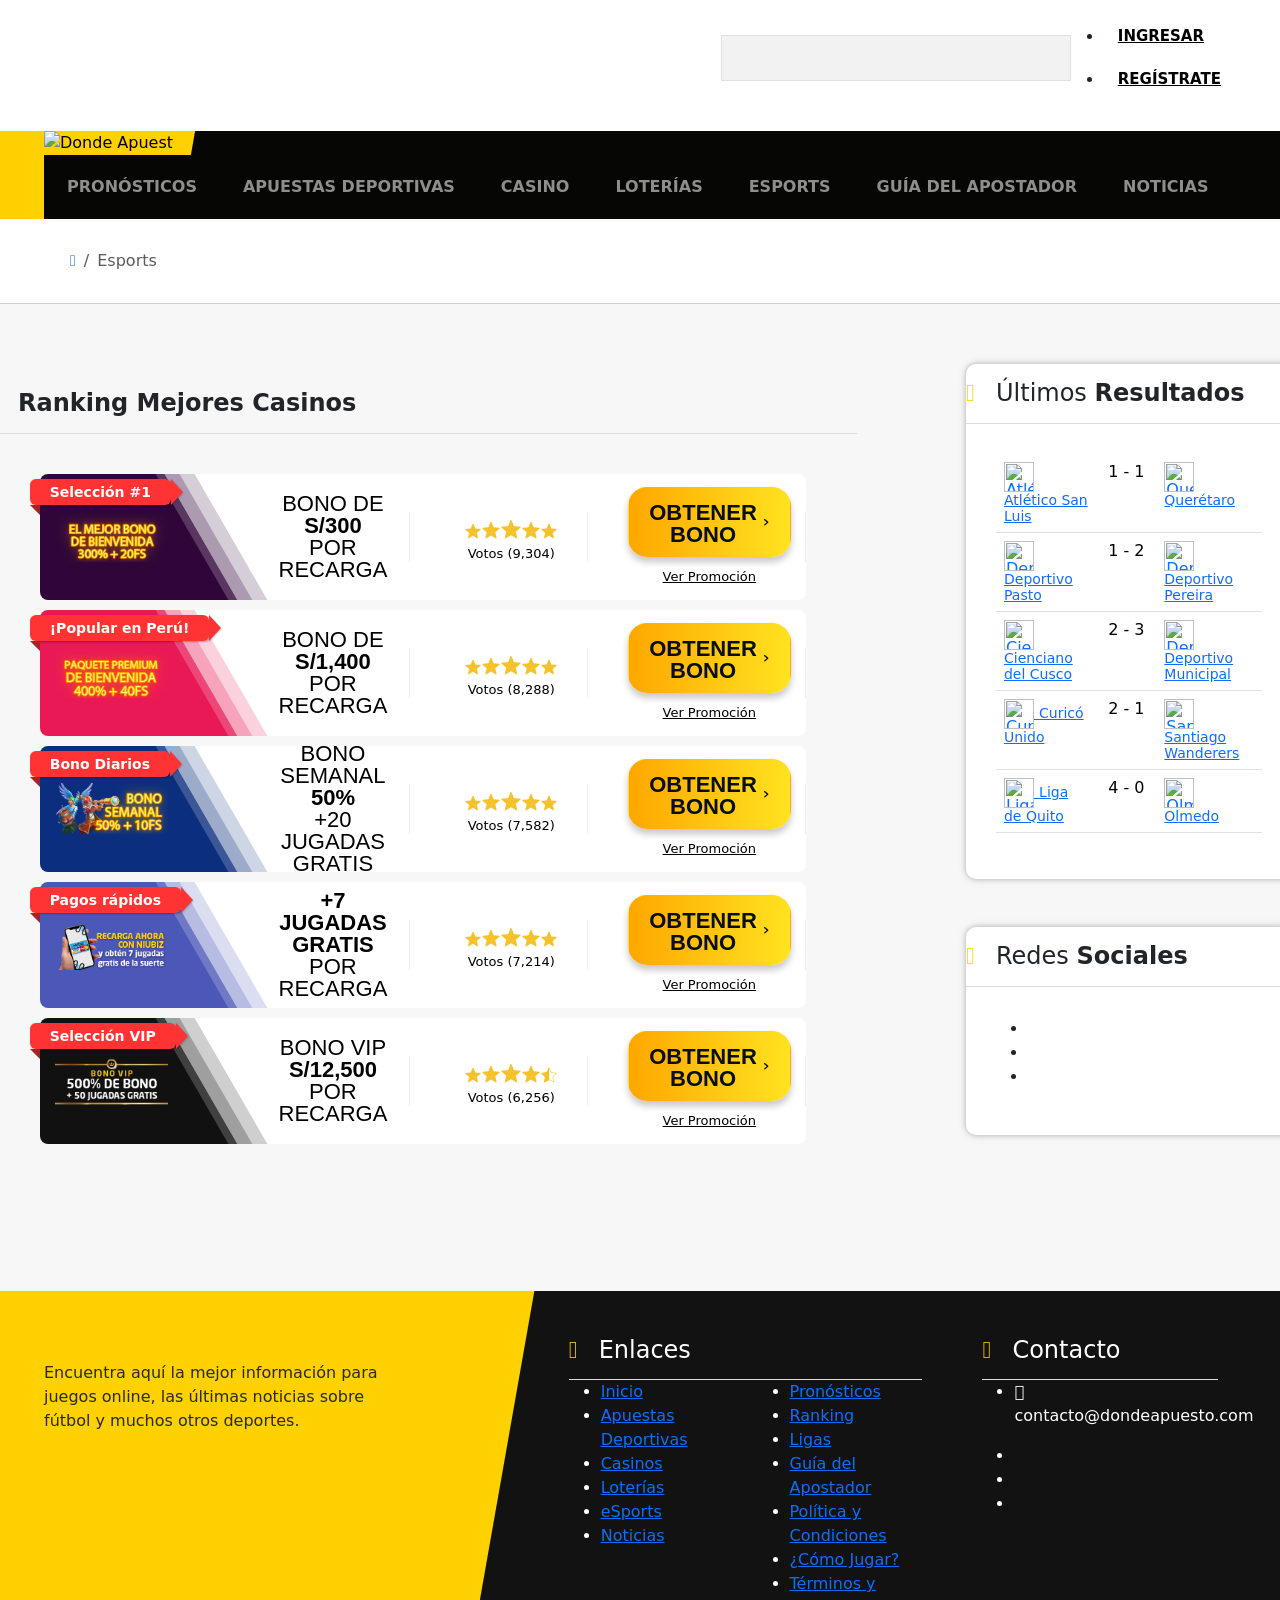
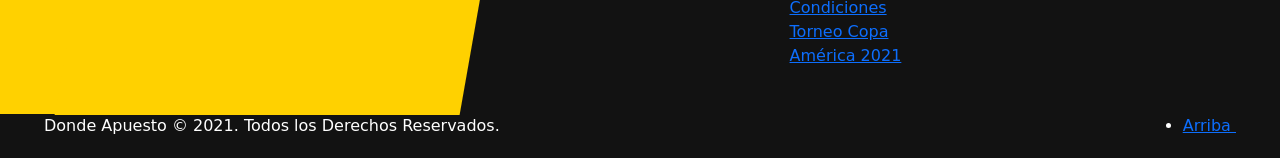
==== commit 2f878637: "update aside" ====
--- a/docs/index.html
+++ b/docs/index.html
@@ -459,8 +459,6 @@
 </table>
 </div>
 </div>
-<aside class="mb-5 text-center d-block w-100"><iframe scrolling="no" frameborder="0" style="padding:0px; margin:0px; border:0px;border-style:none;border-style:none;" width="300" height="300" src="https://refbanners.com/I?tag=d_578445m_28505c_&amp;site=578445&amp;ad=28505"></iframe>
-</aside>
 <div id="redes" class="col-12 mb-5 col-box box-shadow">
 <div class="head">
 <h4>Redes <strong>Sociales</strong></h4>
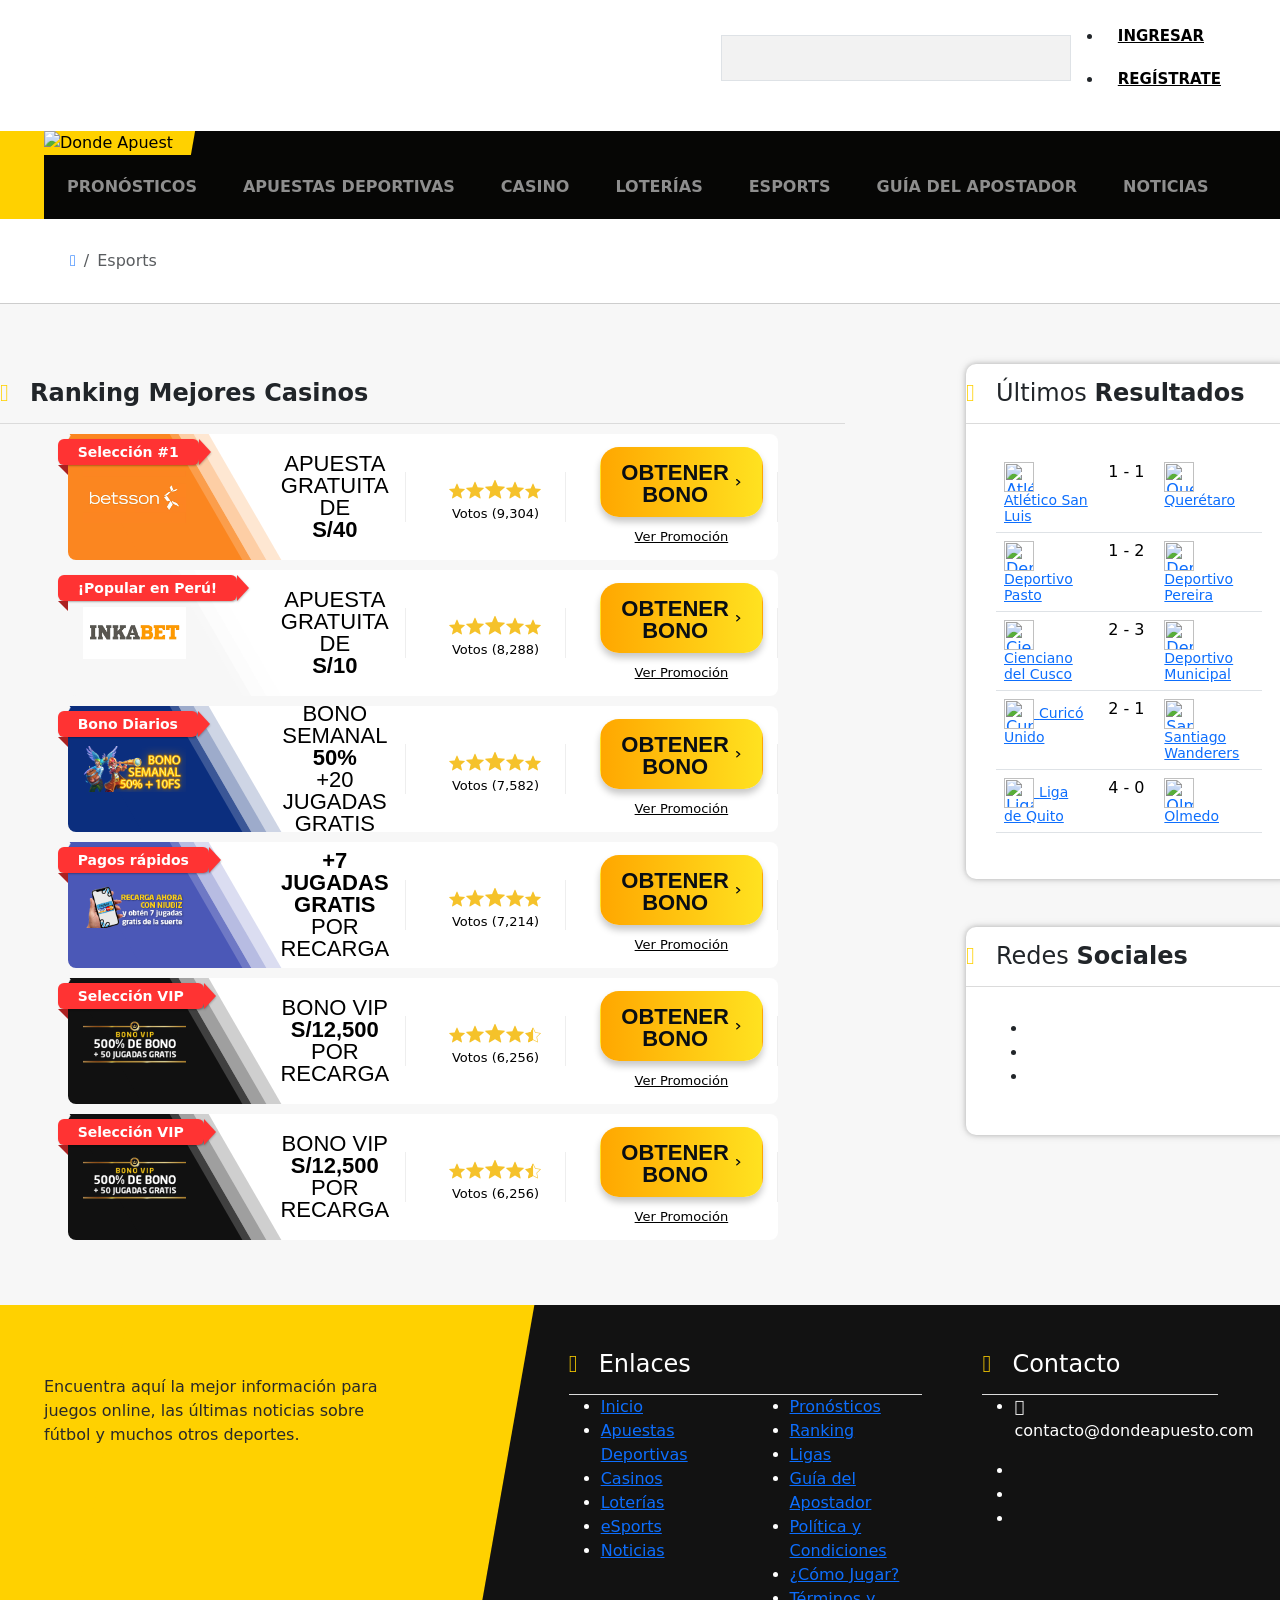
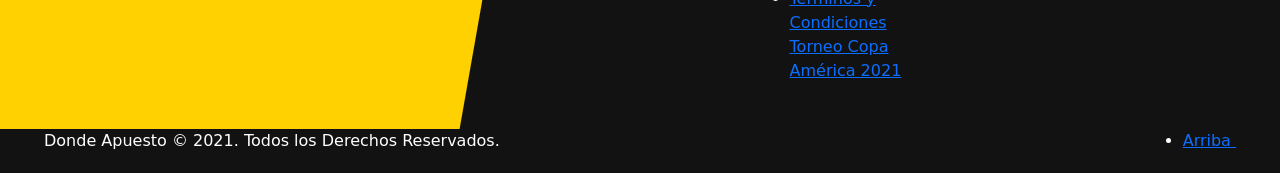
==== commit 87166584: "version 1" ====
--- a/docs/index.html
+++ b/docs/index.html
@@ -155,20 +155,20 @@
   </div>
   
   <div class="offer-logo">
-  <a href="https://www.somoscasino.com/content/promotionsb/primer-y-segundo-deposito-terminos-y-condiciones?&utm_source=GoogleAds&utm_medium=Landing&utm_campaign=Trafico&utm_content=Bono300&utm_term=PremiosOnline_pe" target="_blank" onclick="return handleClickOffer(this)" class="colors-set" style="visibility: visible; opacity: 1;">
-  <img src="images/logos/jackpotcity.png" alt="">
-  
-  <span style="background-color: rgb(48, 6, 58);"></span>
-  <span style="background-color: rgb(48, 6, 58);"></span>
-  <span style="background-color: rgb(48, 6, 58);"></span>
-  <span style="background-color: rgb(48, 6, 58);"></span>
-  <span style="background-color: rgb(48, 6, 58);"></span>
+  <a href="https://promotions.betsson.com/sportsbook_bonus_21/pe/?from=GgJn_Ui6mfOQdZXPKsn_pWNd7ZgqdRLk-ZG9uZGVhcHVlc3Rv&affcode=dondeapuesto&utm_medium=Affiliates&utm_source=10667067" target="_blank" onclick="return handleClickOffer(this)" class="colors-set" style="visibility: visible; opacity: 1;">
+  <img src="images/logos/betsson.png" alt="">
+  
+  <span style="background-color: rgb(251, 134, 32);"></span>
+  <span style="background-color: rgb(251, 134, 32);"></span>
+  <span style="background-color: rgb(251, 134, 32);"></span>
+  <span style="background-color: rgb(251, 134, 32);"></span>
+  <span style="background-color: rgb(251, 134, 32);"></span>
   </a>
   </div>
   
   <div class="offer-bonus">
-  <a href="https://www.somoscasino.com/content/promotionsb/primer-y-segundo-deposito-terminos-y-condiciones?&utm_source=GoogleAds&utm_medium=Landing&utm_campaign=Trafico&utm_content=Bono300&utm_term=PremiosOnline_pe" target="_blank" onclick="return handleClickOffer(this)" class="bonus" style="visibility: visible; opacity: 1;">
-  BONO DE <strong>S/300</strong> POR RECARGA</a>
+  <a href="https://promotions.betsson.com/sportsbook_bonus_21/pe/?from=GgJn_Ui6mfOQdZXPKsn_pWNd7ZgqdRLk-ZG9uZGVhcHVlc3Rv&affcode=dondeapuesto&utm_medium=Affiliates&utm_source=10667067" target="_blank" onclick="return handleClickOffer(this)" class="bonus" style="visibility: visible; opacity: 1;">
+  APUESTA GRATUITA DE <strong>S/40</strong></a>
   <div class="welcome">Bono de bienvenida</div>
   </div>
   
@@ -179,10 +179,10 @@
   </div>
   
   <div class="offer-cta">
-  <a href="https://www.somoscasino.com/content/promotionsb/primer-y-segundo-deposito-terminos-y-condiciones?&utm_source=GoogleAds&utm_medium=Landing&utm_campaign=Trafico&utm_content=Bono300&utm_term=PremiosOnline_pe" target="_blank" onclick="return handleClickOffer(this)" class="btn" style="visibility: visible; opacity: 1;">
+  <a href="https://promotions.betsson.com/sportsbook_bonus_21/pe/?from=GgJn_Ui6mfOQdZXPKsn_pWNd7ZgqdRLk-ZG9uZGVhcHVlc3Rv&affcode=dondeapuesto&utm_medium=Affiliates&utm_source=10667067" target="_blank" onclick="return handleClickOffer(this)" class="btn" style="visibility: visible; opacity: 1;">
   <span>OBTENER BONO</span>
   </a>
-  <a href="https://www.somoscasino.com/content/promotionsb/primer-y-segundo-deposito-terminos-y-condiciones?&utm_source=GoogleAds&utm_medium=Landing&utm_campaign=Trafico&utm_content=Bono300&utm_term=PremiosOnline_pe" target="_blank" onclick="return handleClickOffer(this)" class="lnk" style="visibility: visible; opacity: 1;">
+  <a href="https://promotions.betsson.com/sportsbook_bonus_21/pe/?from=GgJn_Ui6mfOQdZXPKsn_pWNd7ZgqdRLk-ZG9uZGVhcHVlc3Rv&affcode=dondeapuesto&utm_medium=Affiliates&utm_source=10667067" target="_blank" onclick="return handleClickOffer(this)" class="lnk" style="visibility: visible; opacity: 1;">
   Ver Promoción</a>
   </div>
   </div>
@@ -197,19 +197,19 @@
   </div>
   
   <div class="offer-logo">
-  <a href="https://www.somoscasino.com/content/promotionsb/paquete-de-bienvenida-premium-terminos-y-condiciones?&utm_source=GoogleAds&utm_medium=Landing&utm_campaign=Trafico&utm_content=Bono400&utm_term=PremiosOnline_pe" target="_blank" onclick="return handleClickOffer(this)" class="colors-set" style="visibility: visible; opacity: 1;">
-  <img src="images/logos/spincasino.png" alt="">
-  <span style="background-color: rgb(233, 25, 85);"></span>
-  <span style="background-color: rgb(233, 25, 85);"></span>
-  <span style="background-color: rgb(233, 25, 85);"></span>
-  <span style="background-color: rgb(233, 25, 85);"></span>
-  <span style="background-color: rgb(233, 25, 85);"></span>
+  <a href="https://www.inkabet.pe/registration?bonus=664800_9B3D80BCF1174126BBFB72DCF7AB0496" target="_blank" onclick="return handleClickOffer(this)" class="colors-set" style="visibility: visible; opacity: 1;">
+  <img src="images/logos/inkabet.png" alt="">
+  <span style="background-color: rgb(247, 247, 247)"></span>
+  <span style="background-color: rgb(247, 247, 247)"></span>
+  <span style="background-color: rgb(247, 247, 247)"></span>
+  <span style="background-color: rgb(247, 247, 247)"></span>
+  <span style="background-color: rgb(247, 247, 247)"></span>
   </a>
   </div>
   
   <div class="offer-bonus">
-  <a href="https://www.somoscasino.com/content/promotionsb/paquete-de-bienvenida-premium-terminos-y-condiciones?&utm_source=GoogleAds&utm_medium=Landing&utm_campaign=Trafico&utm_content=Bono400&utm_term=PremiosOnline_pe" target="_blank" onclick="return handleClickOffer(this)" class="bonus" style="visibility: visible; opacity: 1;">
-  BONO DE <strong>S/1,400</strong> POR RECARGA</a>
+  <a href="https://www.inkabet.pe/registration?bonus=664800_9B3D80BCF1174126BBFB72DCF7AB0496" target="_blank" onclick="return handleClickOffer(this)" class="bonus" style="visibility: visible; opacity: 1;">
+   APUESTA GRATUITA DE <strong>S/10</strong></a>
   <div class="welcome">Bono de bienvenida</div>
   </div>
   
@@ -221,10 +221,10 @@
 
   
   <div class="offer-cta">
-  <a href="https://www.somoscasino.com/content/promotionsb/paquete-de-bienvenida-premium-terminos-y-condiciones?&utm_source=GoogleAds&utm_medium=Landing&utm_campaign=Trafico&utm_content=Bono400&utm_term=PremiosOnline_pe" target="_blank" onclick="return handleClickOffer(this)" class="btn" style="visibility: visible; opacity: 1;">
+  <a href="https://www.inkabet.pe/registration?bonus=664800_9B3D80BCF1174126BBFB72DCF7AB0496" target="_blank" onclick="return handleClickOffer(this)" class="btn" style="visibility: visible; opacity: 1;">
   <span>OBTENER BONO</span>
   </a>
-  <a href="https://www.somoscasino.com/content/promotionsb/paquete-de-bienvenida-premium-terminos-y-condiciones?&utm_source=GoogleAds&utm_medium=Landing&utm_campaign=Trafico&utm_content=Bono400&utm_term=PremiosOnline_pe" target="_blank" onclick="return handleClickOffer(this)" class="lnk" style="visibility: visible; opacity: 1;">
+  <a href="https://www.inkabet.pe/registration?bonus=664800_9B3D80BCF1174126BBFB72DCF7AB0496" target="_blank" onclick="return handleClickOffer(this)" class="lnk" style="visibility: visible; opacity: 1;">
   Ver Promoción</a>
   </div>
   </div>
@@ -355,6 +355,47 @@
   </div>
   
   </div>
+
+  <div class="offer-body">
+
+    <div class="offer-badge">
+    <div class="badge">
+    Selección VIP<span></span>
+    </div>
+    </div>
+    
+    <div class="offer-logo">
+    <a href="https://www.somoscasino.com/content/promotionsb/bono-vip?&utm_source=GoogleAds&utm_medium=Landing&utm_campaign=Trafico&utm_content=Vip500&utm_term=PremiosOnline_pe" target="_blank" onclick="return handleClickOffer(this)" class="colors-set" style="visibility: visible; opacity: 1;">
+    <img src="images/logos/gamingclub.png" alt="">
+    <span style="background-color: rgb(17, 17, 17);"></span>
+    <span style="background-color: rgb(17, 17, 17);"></span>
+    <span style="background-color: rgb(17, 17, 17);"></span>
+    <span style="background-color: rgb(17, 17, 17);"></span>
+    <span style="background-color: rgb(17, 17, 17);"></span>
+    </a>
+    </div>
+    
+    <div class="offer-bonus">
+    <a href="https://www.somoscasino.com/content/promotionsb/bono-vip?&utm_source=GoogleAds&utm_medium=Landing&utm_campaign=Trafico&utm_content=Vip500&utm_term=PremiosOnline_pe" target="_blank" onclick="return handleClickOffer(this)" class="bonus" style="visibility: visible; opacity: 1;">
+    BONO VIP<strong>S/12,500</strong>POR RECARGA</a>
+    <div class="welcome">Bono de bienvenida</div>
+    </div>
+    
+    <div class="offer-rating">
+    <div class="stars">
+    <div class="active"></div><div class="active"></div><div class="active"></div><div class="active"></div><div class="half"></div> </div>
+    <div class="votes">Votos (6,256)</div>
+    </div>
+  
+    <div class="offer-cta">
+    <a href="https://www.somoscasino.com/content/promotionsb/bono-vip?&utm_source=GoogleAds&utm_medium=Landing&utm_campaign=Trafico&utm_content=Vip500&utm_term=PremiosOnline_pe" target="_blank" onclick="return handleClickOffer(this)" class="btn" style="visibility: visible; opacity: 1;">
+    <span>OBTENER BONO</span>
+    </a>
+    <a href="https://www.somoscasino.com/content/promotionsb/bono-vip?&utm_source=GoogleAds&utm_medium=Landing&utm_campaign=Trafico&utm_content=Vip500&utm_term=PremiosOnline_pe" target="_blank" onclick="return handleClickOffer(this)" class="lnk" style="visibility: visible; opacity: 1;">
+    Ver Promoción</a>
+    </div>
+    
+    </div>
  
   </div>
 
--- a/docs/css/main.css
+++ b/docs/css/main.css
@@ -32,7 +32,7 @@
 }
 
 #contenido .container {
-    padding: 30px;
+    padding: 0px;
 }
 
 #intro {
@@ -85,9 +85,6 @@
     padding-left: 0
 }
 
-#offers {
-    padding: 10px 0
-}
 
 #offers .offer-head,
 #offers .offer-body {
@@ -890,8 +887,7 @@
 }   
 
 section div .container {
-    max-width: 1450px;
-    width: 95%;
+    width: 84%;
 }
 
 .breadcrumb {
@@ -1108,10 +1104,16 @@
 .offset-lg-1 {
     margin-left: 8.333333%;
 }
+
 .col-lg-3 {
-    -ms-flex: 0 0 25%;
-    flex: 0 0 25%;
-    max-width: 25%;
+    flex: 0 0 auto;
+    width: 22%;
+}
+
+.col-lg-8 {
+    -ms-flex: 0 0 66.666667%;
+    flex: 0 0 66.666667%;
+    max-width: 66.666667%;
 }
 }
 
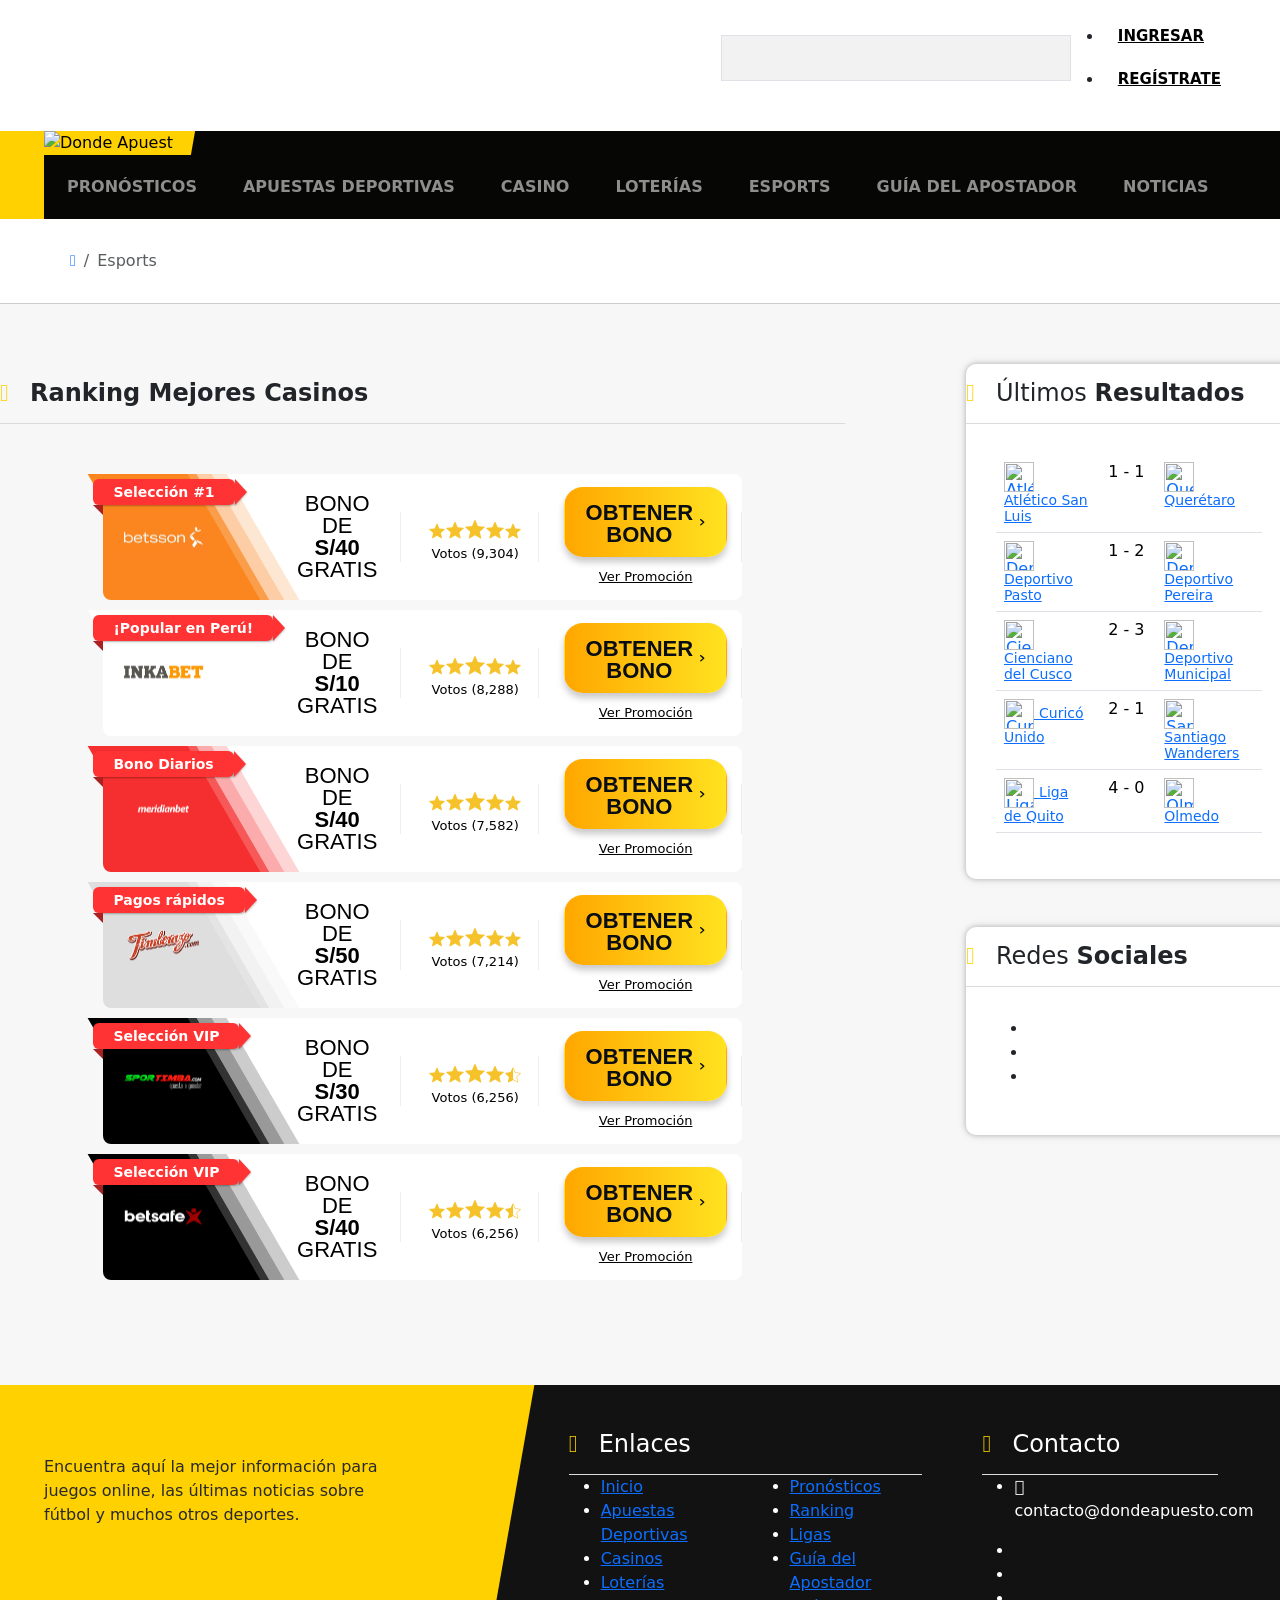
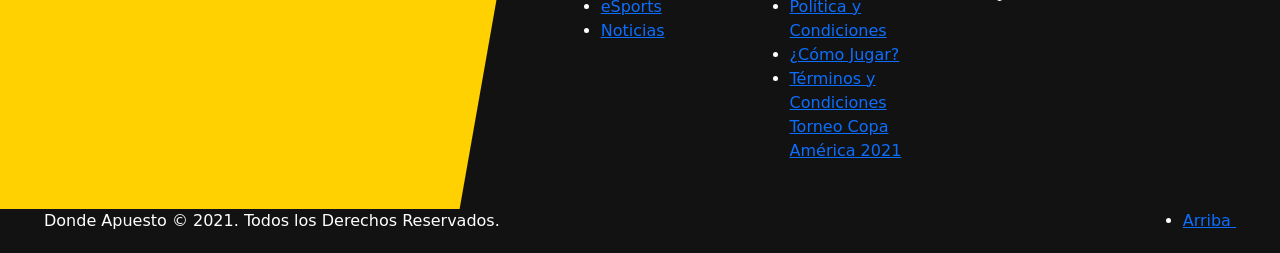
==== commit bca0b736: "version 2.0" ====
--- a/docs/index.html
+++ b/docs/index.html
@@ -168,7 +168,7 @@
   
   <div class="offer-bonus">
   <a href="https://promotions.betsson.com/sportsbook_bonus_21/pe/?from=GgJn_Ui6mfOQdZXPKsn_pWNd7ZgqdRLk-ZG9uZGVhcHVlc3Rv&affcode=dondeapuesto&utm_medium=Affiliates&utm_source=10667067" target="_blank" onclick="return handleClickOffer(this)" class="bonus" style="visibility: visible; opacity: 1;">
-  APUESTA GRATUITA DE <strong>S/40</strong></a>
+  BONO DE <strong>S/40</strong> GRATIS</a>
   <div class="welcome">Bono de bienvenida</div>
   </div>
   
@@ -199,17 +199,17 @@
   <div class="offer-logo">
   <a href="https://www.inkabet.pe/registration?bonus=664800_9B3D80BCF1174126BBFB72DCF7AB0496" target="_blank" onclick="return handleClickOffer(this)" class="colors-set" style="visibility: visible; opacity: 1;">
   <img src="images/logos/inkabet.png" alt="">
-  <span style="background-color: rgb(247, 247, 247)"></span>
-  <span style="background-color: rgb(247, 247, 247)"></span>
-  <span style="background-color: rgb(247, 247, 247)"></span>
-  <span style="background-color: rgb(247, 247, 247)"></span>
-  <span style="background-color: rgb(247, 247, 247)"></span>
+  <span style="background-color: rgb(255, 255, 255);"></span>
+  <span style="background-color: rgb(255, 255, 255);"></span>
+  <span style="background-color: rgb(255, 255, 255);"></span>
+  <span style="background-color: rgb(255, 255, 255);"></span>
+  <span style="background-color: rgb(255, 255, 255);"></span>
   </a>
   </div>
   
   <div class="offer-bonus">
   <a href="https://www.inkabet.pe/registration?bonus=664800_9B3D80BCF1174126BBFB72DCF7AB0496" target="_blank" onclick="return handleClickOffer(this)" class="bonus" style="visibility: visible; opacity: 1;">
-   APUESTA GRATUITA DE <strong>S/10</strong></a>
+    BONO DE <strong>S/10</strong> GRATIS</a>
   <div class="welcome">Bono de bienvenida</div>
   </div>
   
@@ -240,19 +240,19 @@
   </div>
   
   <div class="offer-logo">
-  <a href="https://www.somoscasino.com/content/promotionsb/bono-de-la-semana-terminos-y-condiciones?&utm_source=GoogleAds&utm_medium=Landing&utm_campaign=Trafico&utm_content=Semanal50&utm_term=PremiosOnline_pe" target="_blank" onclick="return handleClickOffer(this)" class="colors-set" style="visibility: visible; opacity: 1;">
-  <img src="images/logos/royalvegas.png" alt="">
-  <span style="background-color: rgb(11, 46, 126);"></span>
-  <span style="background-color: rgb(11, 46, 126);"></span>
-  <span style="background-color: rgb(11, 46, 126);"></span>
-  <span style="background-color: rgb(11, 46, 126);"></span>
-  <span style="background-color: rgb(11, 46, 126);"></span>
+  <a href="https://meridianbet.pe/es/registrate?affiliate=610569&campaign=9760&refer=QTk1NzM0QkVFQkE2QjI0NkMwNjEzNENDMjA1QTczQjc%3D " target="_blank" onclick="return handleClickOffer(this)" class="colors-set" style="visibility: visible; opacity: 1;">
+  <img src="images/logos/meridianbet.png" alt="">
+  <span style="background-color: rgb(245, 47, 47);"></span>
+  <span style="background-color: rgb(245, 47, 47);"></span>
+  <span style="background-color: rgb(245, 47, 47);"></span>
+  <span style="background-color: rgb(245, 47, 47);"></span>
+  <span style="background-color: rgb(245, 47, 47);"></span>
   </a>
   </div>
   
   <div class="offer-bonus">
-  <a href="https://www.somoscasino.com/content/promotionsb/bono-de-la-semana-terminos-y-condiciones?&utm_source=GoogleAds&utm_medium=Landing&utm_campaign=Trafico&utm_content=Semanal50&utm_term=PremiosOnline_pe" target="_blank" onclick="return handleClickOffer(this)" class="bonus" style="visibility: visible; opacity: 1;">
-  BONO SEMANAL <strong>50%</strong> +20 JUGADAS GRATIS</a>
+  <a href="https://meridianbet.pe/es/registrate?affiliate=610569&campaign=9760&refer=QTk1NzM0QkVFQkE2QjI0NkMwNjEzNENDMjA1QTczQjc%3D " target="_blank" onclick="return handleClickOffer(this)" class="bonus" style="visibility: visible; opacity: 1;">
+    BONO DE <strong>S/40</strong> GRATIS</a>
   <div class="welcome">Bono de bienvenida</div>
   </div>
   
@@ -263,10 +263,10 @@
   </div>
 
   <div class="offer-cta">
-  <a href="https://www.somoscasino.com/content/promotionsb/bono-de-la-semana-terminos-y-condiciones?&utm_source=GoogleAds&utm_medium=Landing&utm_campaign=Trafico&utm_content=Semanal50&utm_term=PremiosOnline_pe" target="_blank" onclick="return handleClickOffer(this)" class="btn" style="visibility: visible; opacity: 1;">
+  <a href="https://meridianbet.pe/es/registrate?affiliate=610569&campaign=9760&refer=QTk1NzM0QkVFQkE2QjI0NkMwNjEzNENDMjA1QTczQjc%3D " target="_blank" onclick="return handleClickOffer(this)" class="btn" style="visibility: visible; opacity: 1;">
   <span>OBTENER BONO</span>
   </a>
-  <a href="https://www.somoscasino.com/content/promotionsb/bono-de-la-semana-terminos-y-condiciones?&utm_source=GoogleAds&utm_medium=Landing&utm_campaign=Trafico&utm_content=Semanal50&utm_term=PremiosOnline_pe" target="_blank" onclick="return handleClickOffer(this)" class="lnk" style="visibility: visible; opacity: 1;">
+  <a href="https://meridianbet.pe/es/registrate?affiliate=610569&campaign=9760&refer=QTk1NzM0QkVFQkE2QjI0NkMwNjEzNENDMjA1QTczQjc%3D " target="_blank" onclick="return handleClickOffer(this)" class="lnk" style="visibility: visible; opacity: 1;">
   Ver Promoción</a>
   </div>
   </div>
@@ -282,19 +282,19 @@
   </div>
   
   <div class="offer-logo">
-  <a href="https://www.somoscasino.com/content/promotionsb/niubiz?&utm_source=GoogleAds&utm_medium=Landing&utm_campaign=Trafico&utm_content=Niubiz&utm_term=PremiosOnline_pe" target="_blank" onclick="return handleClickOffer(this)" class="colors-set" style="visibility: visible; opacity: 1;">
-  <img src="images/logos/rubyfortune.png" alt="">
-  <span style="background-color: rgb(75, 88, 183);"></span>
-  <span style="background-color: rgb(75, 88, 183);"></span>
-  <span style="background-color: rgb(75, 88, 183);"></span>
-  <span style="background-color: rgb(75, 88, 183);"></span>
-  <span style="background-color: rgb(75, 88, 183);"></span>
+  <a href="http://www.timberazo.com/#/?btag=235973 " target="_blank" onclick="return handleClickOffer(this)" class="colors-set" style="visibility: visible; opacity: 1;">
+  <img src="images/logos/timberazo.png" alt="">
+  <span style="background-color: rgb(222, 222, 222);"></span>
+  <span style="background-color: rgb(222, 222, 222);"></span>
+  <span style="background-color: rgb(222, 222, 222);"></span>
+  <span style="background-color: rgb(222, 222, 222);"></span>
+  <span style="background-color: rgb(222, 222, 222);"></span>
   </a>
   </div>
   
   <div class="offer-bonus">
-  <a href="https://www.somoscasino.com/content/promotionsb/niubiz?&utm_source=GoogleAds&utm_medium=Landing&utm_campaign=Trafico&utm_content=Niubiz&utm_term=PremiosOnline_pe" target="_blank" onclick="return handleClickOffer(this)" class="bonus" style="visibility: visible; opacity: 1;">
-  <strong>+7 JUGADAS GRATIS</strong>POR RECARGA</a>
+  <a href="http://www.timberazo.com/#/?btag=235973 " target="_blank" onclick="return handleClickOffer(this)" class="bonus" style="visibility: visible; opacity: 1;">
+    BONO DE <strong>S/50</strong> GRATIS</a>
   <div class="welcome">Bono de bienvenida</div>
   </div>
   
@@ -305,10 +305,10 @@
   </div>
 
   <div class="offer-cta">
-  <a href="https://www.somoscasino.com/content/promotionsb/niubiz?&utm_source=GoogleAds&utm_medium=Landing&utm_campaign=Trafico&utm_content=Niubiz&utm_term=PremiosOnline_pe" target="_blank" onclick="return handleClickOffer(this)" class="btn" style="visibility: visible; opacity: 1;">
+  <a href="http://www.timberazo.com/#/?btag=235973 " target="_blank" onclick="return handleClickOffer(this)" class="btn" style="visibility: visible; opacity: 1;">
   <span>OBTENER BONO</span>
   </a>
-  <a href="https://www.somoscasino.com/content/promotionsb/niubiz?&utm_source=GoogleAds&utm_medium=Landing&utm_campaign=Trafico&utm_content=Niubiz&utm_term=PremiosOnline_pe" target="_blank" onclick="return handleClickOffer(this)" class="lnk" style="visibility: visible; opacity: 1;">
+  <a href="http://www.timberazo.com/#/?btag=235973 " target="_blank" onclick="return handleClickOffer(this)" class="lnk" style="visibility: visible; opacity: 1;">
   Ver Promoción</a>
   </div>
   </div>
@@ -324,19 +324,19 @@
   </div>
   
   <div class="offer-logo">
-  <a href="https://www.somoscasino.com/content/promotionsb/bono-vip?&utm_source=GoogleAds&utm_medium=Landing&utm_campaign=Trafico&utm_content=Vip500&utm_term=PremiosOnline_pe" target="_blank" onclick="return handleClickOffer(this)" class="colors-set" style="visibility: visible; opacity: 1;">
-  <img src="images/logos/gamingclub.png" alt="">
-  <span style="background-color: rgb(17, 17, 17);"></span>
-  <span style="background-color: rgb(17, 17, 17);"></span>
-  <span style="background-color: rgb(17, 17, 17);"></span>
-  <span style="background-color: rgb(17, 17, 17);"></span>
-  <span style="background-color: rgb(17, 17, 17);"></span>
+  <a href="https://afiliados.sportimba.com/links/?btag=236588 " target="_blank" onclick="return handleClickOffer(this)" class="colors-set" style="visibility: visible; opacity: 1;">
+  <img src="images/logos/sportimba.png" alt="">
+  <span style="background-color: rgb(0, 0, 0);"></span>
+  <span style="background-color: rgb(0, 0, 0);"></span>
+  <span style="background-color: rgb(0, 0, 0);"></span>
+  <span style="background-color: rgb(0, 0, 0);"></span>
+  <span style="background-color: rgb(0, 0, 0);"></span>
   </a>
   </div>
   
   <div class="offer-bonus">
-  <a href="https://www.somoscasino.com/content/promotionsb/bono-vip?&utm_source=GoogleAds&utm_medium=Landing&utm_campaign=Trafico&utm_content=Vip500&utm_term=PremiosOnline_pe" target="_blank" onclick="return handleClickOffer(this)" class="bonus" style="visibility: visible; opacity: 1;">
-  BONO VIP<strong>S/12,500</strong>POR RECARGA</a>
+  <a href="https://afiliados.sportimba.com/links/?btag=236588 " target="_blank" onclick="return handleClickOffer(this)" class="bonus" style="visibility: visible; opacity: 1;">
+    BONO DE <strong>S/30</strong> GRATIS</a>
   <div class="welcome">Bono de bienvenida</div>
   </div>
   
@@ -347,10 +347,10 @@
   </div>
 
   <div class="offer-cta">
-  <a href="https://www.somoscasino.com/content/promotionsb/bono-vip?&utm_source=GoogleAds&utm_medium=Landing&utm_campaign=Trafico&utm_content=Vip500&utm_term=PremiosOnline_pe" target="_blank" onclick="return handleClickOffer(this)" class="btn" style="visibility: visible; opacity: 1;">
+  <a href="hhttps://afiliados.sportimba.com/links/?btag=236588" target="_blank" onclick="return handleClickOffer(this)" class="btn" style="visibility: visible; opacity: 1;">
   <span>OBTENER BONO</span>
   </a>
-  <a href="https://www.somoscasino.com/content/promotionsb/bono-vip?&utm_source=GoogleAds&utm_medium=Landing&utm_campaign=Trafico&utm_content=Vip500&utm_term=PremiosOnline_pe" target="_blank" onclick="return handleClickOffer(this)" class="lnk" style="visibility: visible; opacity: 1;">
+  <a href="https://afiliados.sportimba.com/links/?btag=236588 " target="_blank" onclick="return handleClickOffer(this)" class="lnk" style="visibility: visible; opacity: 1;">
   Ver Promoción</a>
   </div>
   
@@ -365,19 +365,19 @@
     </div>
     
     <div class="offer-logo">
-    <a href="https://www.somoscasino.com/content/promotionsb/bono-vip?&utm_source=GoogleAds&utm_medium=Landing&utm_campaign=Trafico&utm_content=Vip500&utm_term=PremiosOnline_pe" target="_blank" onclick="return handleClickOffer(this)" class="colors-set" style="visibility: visible; opacity: 1;">
-    <img src="images/logos/gamingclub.png" alt="">
-    <span style="background-color: rgb(17, 17, 17);"></span>
-    <span style="background-color: rgb(17, 17, 17);"></span>
-    <span style="background-color: rgb(17, 17, 17);"></span>
-    <span style="background-color: rgb(17, 17, 17);"></span>
-    <span style="background-color: rgb(17, 17, 17);"></span>
+    <a href="https://www.betsafe.com/en/?lp=sportsbook&product=sportsbook%20&from=oW4VmEInFI6HitO7tD4ZQGNd7ZgqdRLk-ZG9uZGVhcHVlc3Rv&affcode=dondeapuesto" target="_blank" onclick="return handleClickOffer(this)" class="colors-set" style="visibility: visible; opacity: 1;">
+    <img src="images/logos/betsafe.png" alt="">
+    <span style="background-color: rgb(0, 0, 0);"></span>
+    <span style="background-color: rgb(0, 0, 0);"></span>
+    <span style="background-color: rgb(0, 0, 0);"></span>
+    <span style="background-color: rgb(0, 0, 0);"></span>
+    <span style="background-color: rgb(0, 0, 0);"></span>
     </a>
     </div>
     
-    <div class="offer-bonus">
-    <a href="https://www.somoscasino.com/content/promotionsb/bono-vip?&utm_source=GoogleAds&utm_medium=Landing&utm_campaign=Trafico&utm_content=Vip500&utm_term=PremiosOnline_pe" target="_blank" onclick="return handleClickOffer(this)" class="bonus" style="visibility: visible; opacity: 1;">
-    BONO VIP<strong>S/12,500</strong>POR RECARGA</a>
+    <div class="offer-bonus" >
+    <a href="https://www.betsafe.com/en/?lp=sportsbook&product=sportsbook%20&from=oW4VmEInFI6HitO7tD4ZQGNd7ZgqdRLk-ZG9uZGVhcHVlc3Rv&affcode=dondeapuesto" target="_blank" onclick="return handleClickOffer(this)" class="bonus" style="visibility: visible; opacity: 1;">
+    BONO DE <strong>S/40</strong> GRATIS</a>
     <div class="welcome">Bono de bienvenida</div>
     </div>
     
@@ -388,10 +388,10 @@
     </div>
   
     <div class="offer-cta">
-    <a href="https://www.somoscasino.com/content/promotionsb/bono-vip?&utm_source=GoogleAds&utm_medium=Landing&utm_campaign=Trafico&utm_content=Vip500&utm_term=PremiosOnline_pe" target="_blank" onclick="return handleClickOffer(this)" class="btn" style="visibility: visible; opacity: 1;">
+    <a href="https://www.betsafe.com/en/?lp=sportsbook&product=sportsbook%20&from=oW4VmEInFI6HitO7tD4ZQGNd7ZgqdRLk-ZG9uZGVhcHVlc3Rv&affcode=dondeapuesto" target="_blank" onclick="return handleClickOffer(this)" class="btn" style="visibility: visible; opacity: 1;">
     <span>OBTENER BONO</span>
     </a>
-    <a href="https://www.somoscasino.com/content/promotionsb/bono-vip?&utm_source=GoogleAds&utm_medium=Landing&utm_campaign=Trafico&utm_content=Vip500&utm_term=PremiosOnline_pe" target="_blank" onclick="return handleClickOffer(this)" class="lnk" style="visibility: visible; opacity: 1;">
+    <a href="https://www.betsafe.com/en/?lp=sportsbook&product=sportsbook%20&from=oW4VmEInFI6HitO7tD4ZQGNd7ZgqdRLk-ZG9uZGVhcHVlc3Rv&affcode=dondeapuesto" target="_blank" onclick="return handleClickOffer(this)" class="lnk" style="visibility: visible; opacity: 1;">
     Ver Promoción</a>
     </div>
     
--- a/docs/css/main.css
+++ b/docs/css/main.css
@@ -32,7 +32,7 @@
 }
 
 #contenido .container {
-    padding: 0px;
+    padding: 40px;
 }
 
 #intro {
@@ -887,7 +887,7 @@
 }   
 
 section div .container {
-    width: 84%;
+    width: 85%;
 }
 
 .breadcrumb {
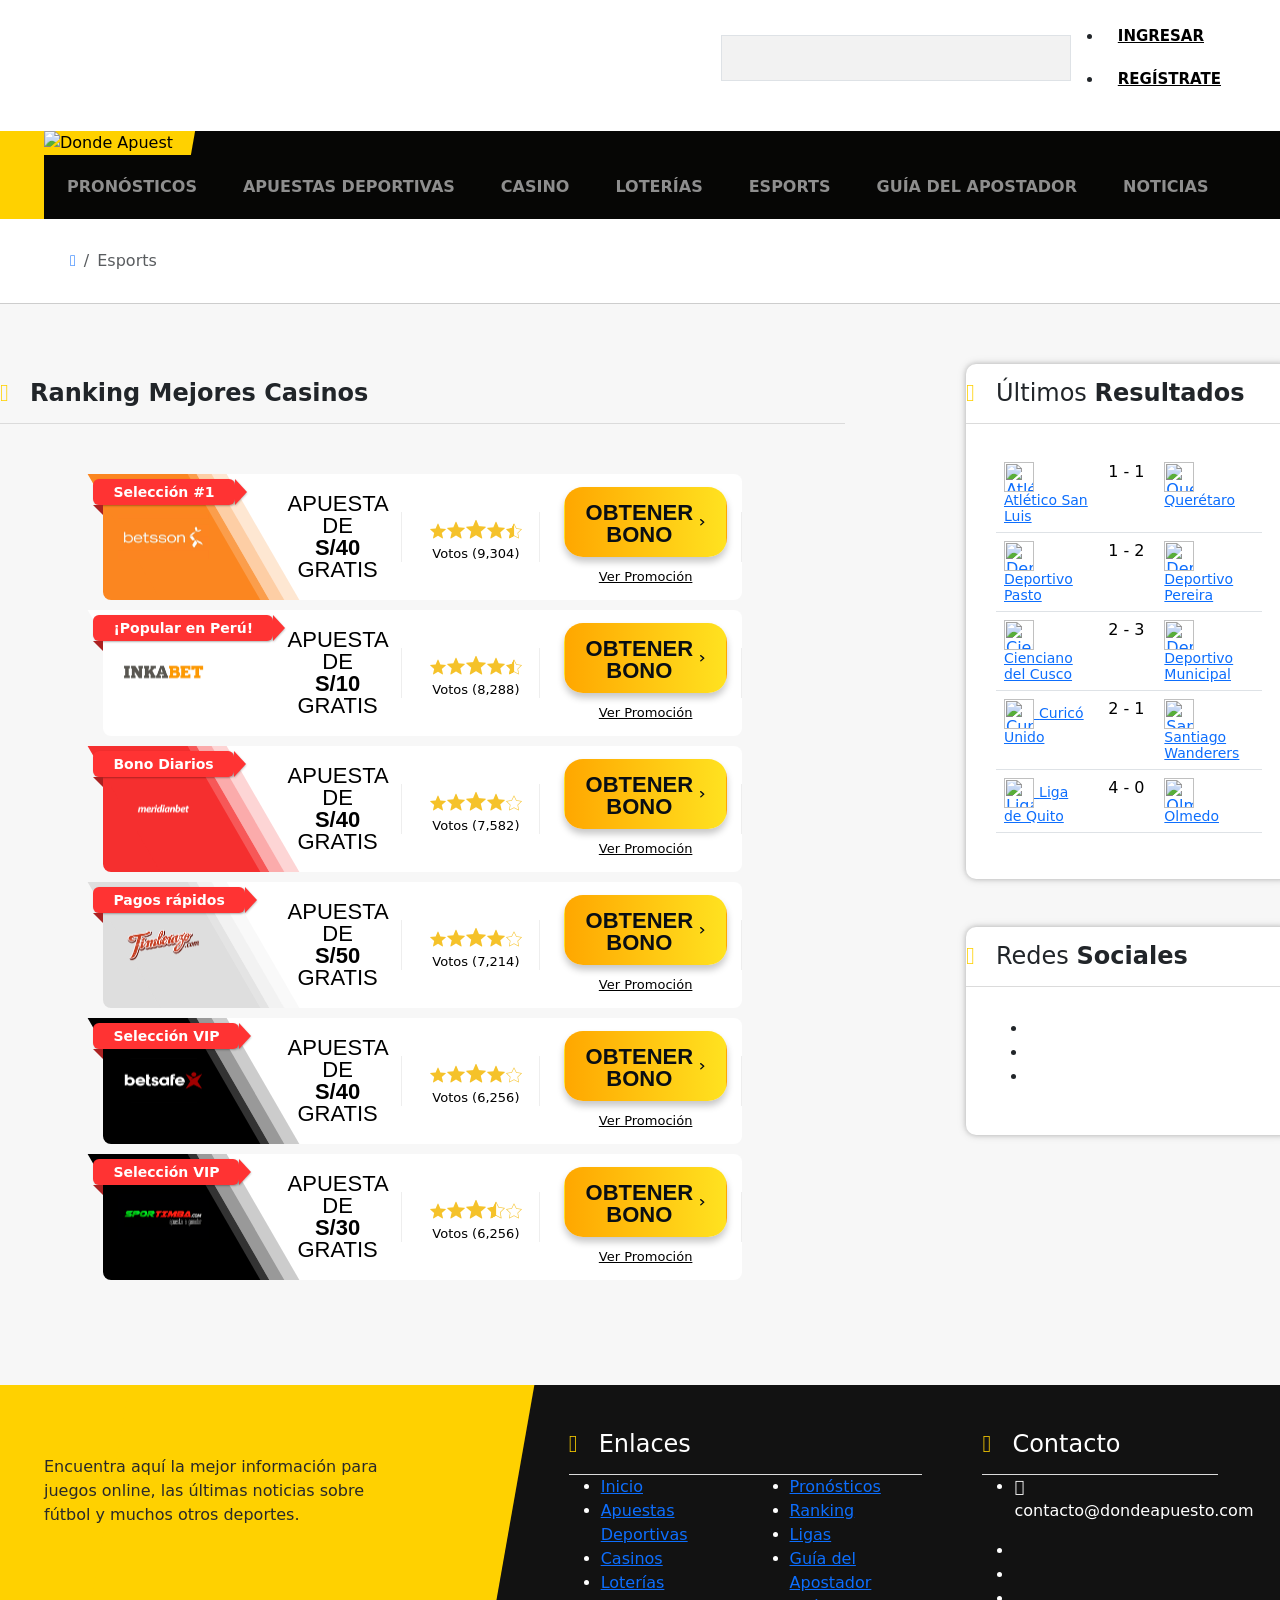
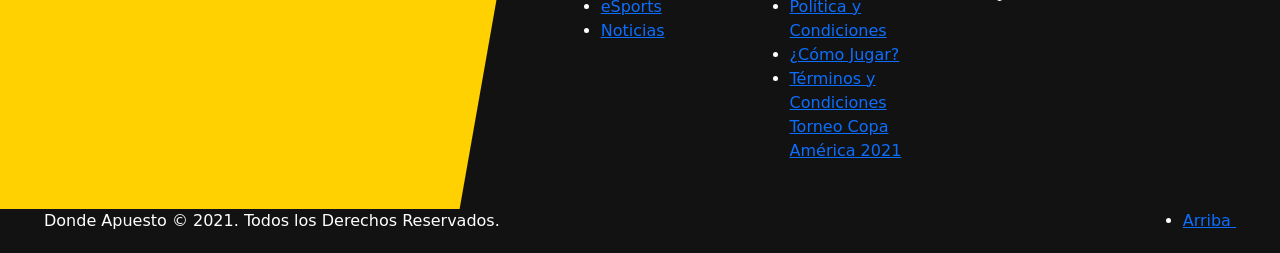
==== commit aee97935: "version 2.1" ====
--- a/docs/index.html
+++ b/docs/index.html
@@ -168,13 +168,13 @@
   
   <div class="offer-bonus">
   <a href="https://promotions.betsson.com/sportsbook_bonus_21/pe/?from=GgJn_Ui6mfOQdZXPKsn_pWNd7ZgqdRLk-ZG9uZGVhcHVlc3Rv&affcode=dondeapuesto&utm_medium=Affiliates&utm_source=10667067" target="_blank" onclick="return handleClickOffer(this)" class="bonus" style="visibility: visible; opacity: 1;">
-  BONO DE <strong>S/40</strong> GRATIS</a>
+  APUESTA DE <strong>S/40</strong> GRATIS</a>
   <div class="welcome">Bono de bienvenida</div>
   </div>
   
   <div class="offer-rating">
   <div class="stars">
-  <div class="active"></div><div class="active"></div><div class="active"></div><div class="active"></div><div class="active"></div> </div>
+  <div class="active"></div><div class="active"></div><div class="active"></div><div class="active"></div><div class="half"></div></div>
   <div class="votes">Votos (9,304)</div>
   </div>
   
@@ -209,13 +209,13 @@
   
   <div class="offer-bonus">
   <a href="https://www.inkabet.pe/registration?bonus=664800_9B3D80BCF1174126BBFB72DCF7AB0496" target="_blank" onclick="return handleClickOffer(this)" class="bonus" style="visibility: visible; opacity: 1;">
-    BONO DE <strong>S/10</strong> GRATIS</a>
+  APUESTA DE <strong>S/10</strong> GRATIS</a>
   <div class="welcome">Bono de bienvenida</div>
   </div>
   
   <div class="offer-rating">
   <div class="stars">
-  <div class="active"></div><div class="active"></div><div class="active"></div><div class="active"></div><div class="active"></div> </div>
+  <div class="active"></div><div class="active"></div><div class="active"></div><div class="active"></div><div class="half"></div> </div>
   <div class="votes">Votos (8,288)</div>
   </div>
 
@@ -252,13 +252,13 @@
   
   <div class="offer-bonus">
   <a href="https://meridianbet.pe/es/registrate?affiliate=610569&campaign=9760&refer=QTk1NzM0QkVFQkE2QjI0NkMwNjEzNENDMjA1QTczQjc%3D " target="_blank" onclick="return handleClickOffer(this)" class="bonus" style="visibility: visible; opacity: 1;">
-    BONO DE <strong>S/40</strong> GRATIS</a>
+  APUESTA DE <strong>S/40</strong> GRATIS</a>
   <div class="welcome">Bono de bienvenida</div>
   </div>
   
   <div class="offer-rating">
   <div class="stars">
-  <div class="active"></div><div class="active"></div><div class="active"></div><div class="active"></div><div class="active"></div> </div>
+  <div class="active"></div><div class="active"></div><div class="active"></div><div class="active"></div><div class="inactive"></div> </div>
   <div class="votes">Votos (7,582)</div>
   </div>
 
@@ -294,13 +294,13 @@
   
   <div class="offer-bonus">
   <a href="http://www.timberazo.com/#/?btag=235973 " target="_blank" onclick="return handleClickOffer(this)" class="bonus" style="visibility: visible; opacity: 1;">
-    BONO DE <strong>S/50</strong> GRATIS</a>
+  APUESTA DE <strong>S/50</strong> GRATIS</a>
   <div class="welcome">Bono de bienvenida</div>
   </div>
   
   <div class="offer-rating">
   <div class="stars">
-  <div class="active"></div><div class="active"></div><div class="active"></div><div class="active"></div><div class="active"></div> </div>
+  <div class="active"></div><div class="active"></div><div class="active"></div><div class="active"></div><div class="inactive"></div> </div>
   <div class="votes">Votos (7,214)</div>
   </div>
 
@@ -313,48 +313,6 @@
   </div>
   </div>
   
-
-  
-  <div class="offer-body">
-
-  <div class="offer-badge">
-  <div class="badge">
-  Selección VIP<span></span>
-  </div>
-  </div>
-  
-  <div class="offer-logo">
-  <a href="https://afiliados.sportimba.com/links/?btag=236588 " target="_blank" onclick="return handleClickOffer(this)" class="colors-set" style="visibility: visible; opacity: 1;">
-  <img src="images/logos/sportimba.png" alt="">
-  <span style="background-color: rgb(0, 0, 0);"></span>
-  <span style="background-color: rgb(0, 0, 0);"></span>
-  <span style="background-color: rgb(0, 0, 0);"></span>
-  <span style="background-color: rgb(0, 0, 0);"></span>
-  <span style="background-color: rgb(0, 0, 0);"></span>
-  </a>
-  </div>
-  
-  <div class="offer-bonus">
-  <a href="https://afiliados.sportimba.com/links/?btag=236588 " target="_blank" onclick="return handleClickOffer(this)" class="bonus" style="visibility: visible; opacity: 1;">
-    BONO DE <strong>S/30</strong> GRATIS</a>
-  <div class="welcome">Bono de bienvenida</div>
-  </div>
-  
-  <div class="offer-rating">
-  <div class="stars">
-  <div class="active"></div><div class="active"></div><div class="active"></div><div class="active"></div><div class="half"></div> </div>
-  <div class="votes">Votos (6,256)</div>
-  </div>
-
-  <div class="offer-cta">
-  <a href="hhttps://afiliados.sportimba.com/links/?btag=236588" target="_blank" onclick="return handleClickOffer(this)" class="btn" style="visibility: visible; opacity: 1;">
-  <span>OBTENER BONO</span>
-  </a>
-  <a href="https://afiliados.sportimba.com/links/?btag=236588 " target="_blank" onclick="return handleClickOffer(this)" class="lnk" style="visibility: visible; opacity: 1;">
-  Ver Promoción</a>
-  </div>
-  
-  </div>
 
   <div class="offer-body">
 
@@ -377,13 +335,13 @@
     
     <div class="offer-bonus" >
     <a href="https://www.betsafe.com/en/?lp=sportsbook&product=sportsbook%20&from=oW4VmEInFI6HitO7tD4ZQGNd7ZgqdRLk-ZG9uZGVhcHVlc3Rv&affcode=dondeapuesto" target="_blank" onclick="return handleClickOffer(this)" class="bonus" style="visibility: visible; opacity: 1;">
-    BONO DE <strong>S/40</strong> GRATIS</a>
+    APUESTA DE <strong>S/40</strong> GRATIS</a>
     <div class="welcome">Bono de bienvenida</div>
     </div>
     
     <div class="offer-rating">
     <div class="stars">
-    <div class="active"></div><div class="active"></div><div class="active"></div><div class="active"></div><div class="half"></div> </div>
+    <div class="active"></div><div class="active"></div><div class="active"></div><div class="active"></div><div class="inactive"></div> </div>
     <div class="votes">Votos (6,256)</div>
     </div>
   
@@ -396,6 +354,47 @@
     </div>
     
     </div>
+
+    <div class="offer-body">
+
+        <div class="offer-badge">
+        <div class="badge">
+        Selección VIP<span></span>
+        </div>
+        </div>
+        
+        <div class="offer-logo">
+        <a href="https://afiliados.sportimba.com/links/?btag=236588 " target="_blank" onclick="return handleClickOffer(this)" class="colors-set" style="visibility: visible; opacity: 1;">
+        <img src="images/logos/sportimba.png" alt="">
+        <span style="background-color: rgb(0, 0, 0);"></span>
+        <span style="background-color: rgb(0, 0, 0);"></span>
+        <span style="background-color: rgb(0, 0, 0);"></span>
+        <span style="background-color: rgb(0, 0, 0);"></span>
+        <span style="background-color: rgb(0, 0, 0);"></span>
+        </a>
+        </div>
+        
+        <div class="offer-bonus">
+        <a href="https://afiliados.sportimba.com/links/?btag=236588 " target="_blank" onclick="return handleClickOffer(this)" class="bonus" style="visibility: visible; opacity: 1;">
+         APUESTA DE <strong>S/30</strong> GRATIS</a>
+        <div class="welcome">Bono de bienvenida</div>
+        </div>
+        
+        <div class="offer-rating">
+        <div class="stars">
+        <div class="active"></div><div class="active"></div><div class="active"></div><div class="half"></div><div class="inactive"></div> </div>
+        <div class="votes">Votos (6,256)</div>
+        </div>
+      
+        <div class="offer-cta">
+        <a href="hhttps://afiliados.sportimba.com/links/?btag=236588" target="_blank" onclick="return handleClickOffer(this)" class="btn" style="visibility: visible; opacity: 1;">
+        <span>OBTENER BONO</span>
+        </a>
+        <a href="https://afiliados.sportimba.com/links/?btag=236588 " target="_blank" onclick="return handleClickOffer(this)" class="lnk" style="visibility: visible; opacity: 1;">
+        Ver Promoción</a>
+        </div>
+        
+        </div>
  
   </div>
 
